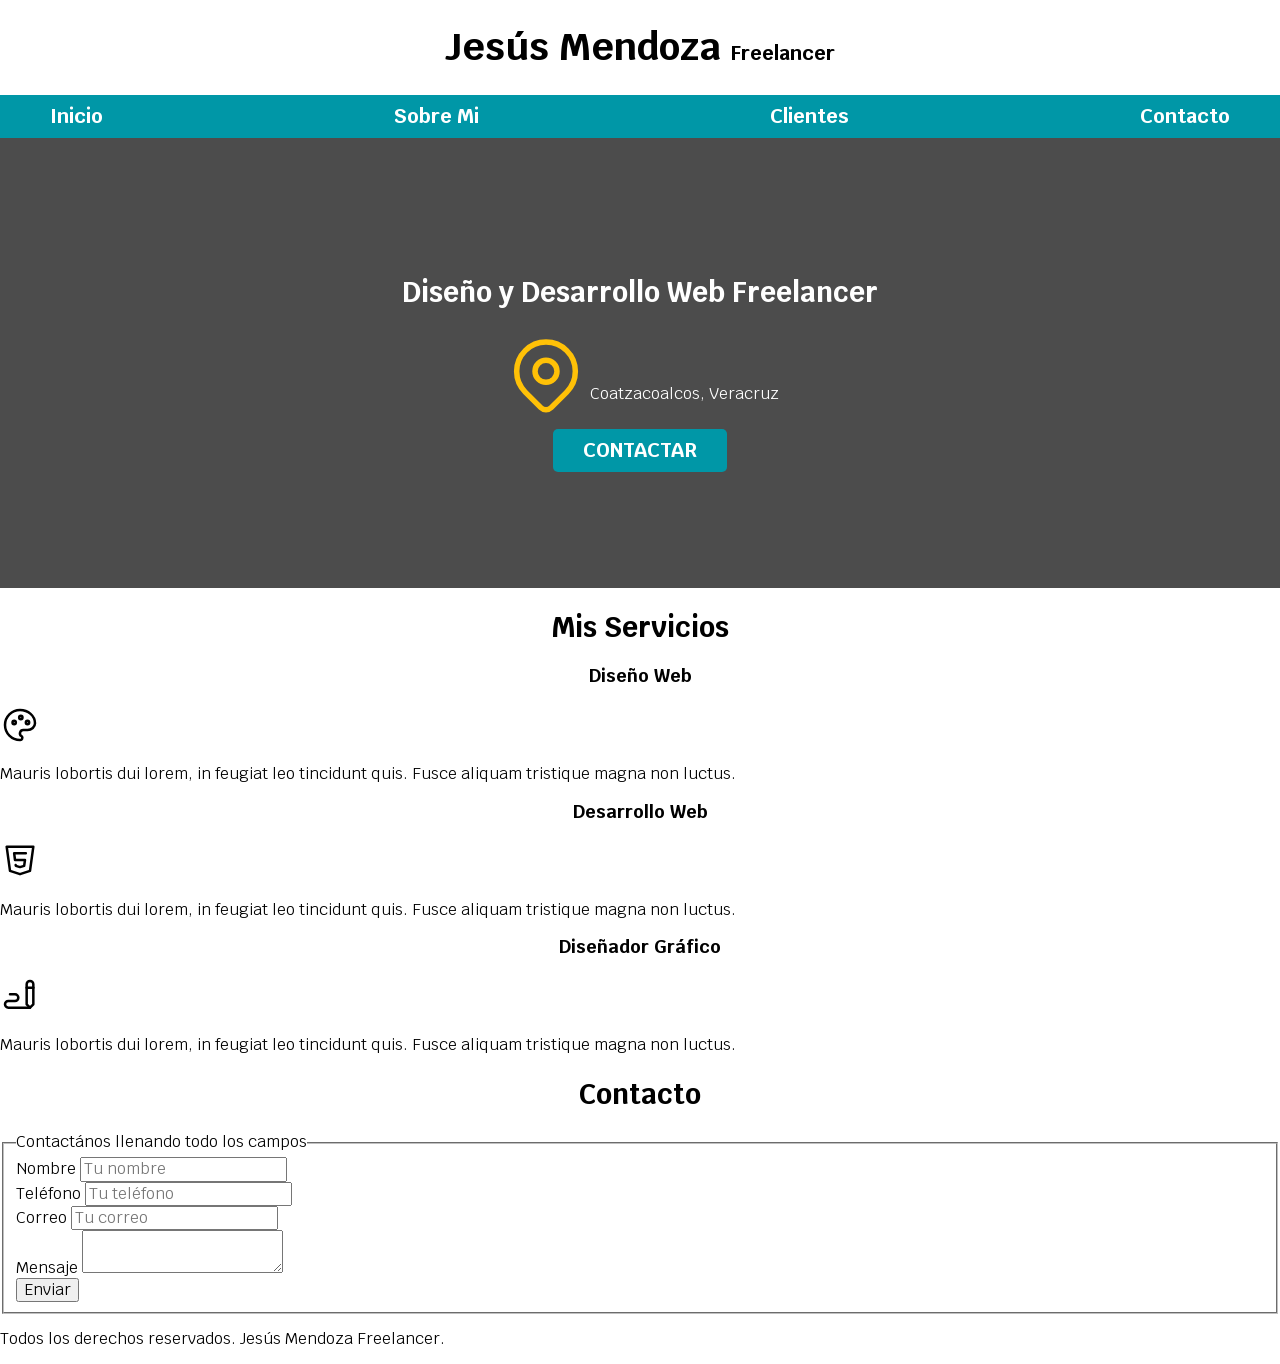
==== freelancer_inicio/index.html @ 0ce6c088 "Encabezado terminado junto con una mejor agrupación y comentarios en el css" ====
<!DOCTYPE html>
<html lang="en">
<head>
    <meta charset="UTF-8">
    <meta name="viewport" content="width=device-width, initial-scale=1.0">
    <title>Diseñador Freelancer</title> <!-- SEO: util para los usuarios cuando buscan informacion, páginas etc -->
    
    <link rel="preload" href="css/normalize.css" as="style"> <!-- as="style" le dice al navegador que es una hoja de estilos -->
    <link rel="stylesheet" href="css/normalize.css"> <!-- Normalize: normaliza los estilos de los navegadores -->
    <link rel="preconnect" href="https://fonts.googleapis.com">
    <link rel="preconnect" href="https://fonts.gstatic.com" crossorigin>
    <link href="https://fonts.googleapis.com/css2?family=Krub&display=swap" rel="stylesheet">
    <!-- precarga los archivos antes de que se cargue la página con preload -->
    <link rel="preload" href="css/style.css" as="style"> <!-- as="style" le dice al navegador que es una hoja de estilos -->
    <link rel="stylesheet" href="css/style.css"> <!-- Hoja de estilos -->
</head>
<body>
    <header>
        <h1 class="title">Jesús Mendoza 
        <span>Freelancer</span></h1>
    </header>

    <!-- Nav: Navegación - enlaces -->
    <div class="nav-bg">
        <nav class="navegacion-principal contenedor"> <!-- Las clases pueden tener varias de ellas en una misma siempre y cuando se le ponga espacio entre cada clase -->
            <a href="#">Inicio</a>
            <a href="#">Sobre Mi</a>
            <a href="#">Clientes</a>
            <a href="#">Contacto</a>
        </nav>
    </div>

    <!-- Si tenemos un heading tenemos que agruparlo en <section>
    debido a que los headings son contenidos importantes, usualmente
    sirven para introducir un nuevo contenido -->
    <section class="hero">
        <div class="contenido-hero">
            <!-- Primer contenido: Información del desarrollador -->
            <h2>Diseño y Desarrollo Web <span>Freelancer</span></h2>
            <div class="ubicacion">
                <!-- Icono en svg de la pág Tabler icons -->
                <svg xmlns="http://www.w3.org/2000/svg" class="icon icon-tabler icon-tabler-map-pin" width="88" height="88" viewBox="0 0 24 24" stroke-width="1.5" stroke="#FFC107" fill="none" stroke-linecap="round" stroke-linejoin="round">
                    <path stroke="none" d="M0 0h24v24H0z" fill="none"/>
                    <path d="M9 11a3 3 0 1 0 6 0a3 3 0 0 0 -6 0" />
                    <path d="M17.657 16.657l-4.243 4.243a2 2 0 0 1 -2.827 0l-4.244 -4.243a8 8 0 1 1 11.314 0z" />
                </svg>
                <p>Coatzacoalcos, Veracruz</p>
            </div>
            <a class="boton" href="#">Contactar</a>
        </div>
    </section>

    <!-- Contenido principal: Servicios -->
    <main>
        <h2>Mis Servicios</h2>

        <section>
            <h3>Diseño Web</h3>
            <svg xmlns="http://www.w3.org/2000/svg" class="icon icon-tabler icon-tabler-palette" width="40" height="40" viewBox="0 0 24 24" stroke-width="1.5" stroke="#000000" fill="none" stroke-linecap="round" stroke-linejoin="round">
                <path stroke="none" d="M0 0h24v24H0z" fill="none"/>
                <path d="M12 21a9 9 0 0 1 0 -18c4.97 0 9 3.582 9 8c0 1.06 -.474 2.078 -1.318 2.828c-.844 .75 -1.989 1.172 -3.182 1.172h-2.5a2 2 0 0 0 -1 3.75a1.3 1.3 0 0 1 -1 2.25" />
                <path d="M8.5 10.5m-1 0a1 1 0 1 0 2 0a1 1 0 1 0 -2 0" />
                <path d="M12.5 7.5m-1 0a1 1 0 1 0 2 0a1 1 0 1 0 -2 0" />
                <path d="M16.5 10.5m-1 0a1 1 0 1 0 2 0a1 1 0 1 0 -2 0" />
            </svg>
            <p>Mauris lobortis dui lorem, in feugiat leo tincidunt quis. Fusce aliquam 
            tristique magna non luctus.</p>
        </section>

        <section>
            <h3>Desarrollo Web</h3>
            <svg xmlns="http://www.w3.org/2000/svg" class="icon icon-tabler icon-tabler-brand-html5" width="40" height="40" viewBox="0 0 24 24" stroke-width="1.5" stroke="#000000" fill="none" stroke-linecap="round" stroke-linejoin="round">
                <path stroke="none" d="M0 0h24v24H0z" fill="none"/>
                <path d="M20 4l-2 14.5l-6 2l-6 -2l-2 -14.5z" />
                <path d="M15.5 8h-7l.5 4h6l-.5 3.5l-2.5 .75l-2.5 -.75l-.1 -.5" />
            </svg>
            <p>Mauris lobortis dui lorem, in feugiat leo tincidunt quis. Fusce aliquam 
            tristique magna non luctus.</p>
        </section>

        <section>
            <h3>Diseñador Gráfico</h3>
            <svg xmlns="http://www.w3.org/2000/svg" class="icon icon-tabler icon-tabler-writing" width="40" height="40" viewBox="0 0 24 24" stroke-width="1.5" stroke="#000000" fill="none" stroke-linecap="round" stroke-linejoin="round">
                <path stroke="none" d="M0 0h24v24H0z" fill="none"/>
                <path d="M20 17v-12c0 -1.121 -.879 -2 -2 -2s-2 .879 -2 2v12l2 2l2 -2z" />
                <path d="M16 7h4" />
                <path d="M18 19h-13a2 2 0 1 1 0 -4h4a2 2 0 1 0 0 -4h-3" />
            </svg>
            <p>Mauris lobortis dui lorem, in feugiat leo tincidunt quis. Fusce aliquam 
            tristique magna non luctus.</p>
        </section>
    </main>

    <section>
        <h2>Contacto</h2>

        <form action="#">
            <fieldset>
                <legend>Contactános llenando todo los campos</legend>

                <div>
                    <label for="">Nombre</label>
                    <input type="text" placeholder="Tu nombre">
                </div>

                <div>
                    <label for="">Teléfono</label>
                    <input type="tel" placeholder="Tu teléfono">
                </div>

                <div>
                    <label for="">Correo</label>
                    <input type="email" placeholder="Tu correo">
                </div>
                
                <div>
                    <label for="">Mensaje</label>
                    <textarea></textarea>
                </div>
                
                <div>
                    <input type="button" value="Enviar">
                </div>
            </fieldset>
        </form>
    </section>

    <footer>
        <p>Todos los derechos reservados. Jesús Mendoza Freelancer.</p>
    </footer>
</body>
</html>
---- freelancer_inicio/css/style.css ----
/* Custom properties - Definir una paleta de colores*/
:root { 
    --blanco: #ffffff;
    --oscuro: #212121;
    --primario: #FFC107;
    --secundario: #0097A7;
    --gris: #757575;

    --fuente-principal: 3.8rem;
}

html {
    font-size: 62.5%;
    box-sizing: border-box; /* Hack para Box Model */
}

*, *:before, *:after {
    box-sizing: inherit;
} /* El asterisco quiere decir que se van a seleccionar todos los elementos de html 
     y todo este bloque quiere decir que se coloca el box-sizing a todos los elementos
     lo requieran */

body {
    font-size: 16px;
    font-family: 'Krub', sans-serif;
}

/* Globales */
.contenedor {
    max-width: 120rem; /*toma estos pixeles como máximo y solamente si hay ese espacio disponible, si no toma el 100% que tiene por default cualquier div*/
    /* centrar el contenedor - En lugar de poner las cuatro propiedades, podemos poner margin: 0 auto; */
    margin-top: 0;
    margin-right: auto;
    margin-bottom: 0;
    margin-left: auto;
}

.boton {
    background-color: var(--secundario);
    color: var(--blanco);
    padding: 1rem 3rem;
    margin-top: 1rem;
    font-size: 2rem;
    text-decoration: none;
    text-transform: uppercase;
    font-weight: bold;
    border-radius: .5rem;
    width: 90%;
    text-align: center;
}

@media (min-width: 768px) {
    .boton {
        width: auto;
    }
}

/* Tipografía */
h1 {
    font-size: var(--fuente-principal); /* 1rem = 10px */
    font-weight: 700;
}

h2 {
    font-size: 2.8rem;
    font-weight: 700;
}

h3 {
    font-size: 1.8rem;
    font-weight: 700;
}

h1, h2, h3 {
    text-align: center; 
}

/* Titulos */
.title span {
    font-size: 2rem;
}

/* Navegación Principal */
.nav-bg {
    background-color: var(--secundario);
}

.navegacion-principal {
    display: flex;
    flex-direction: column;
}

@media (min-width: 480px) { /* teléfono */
    .navegacion-principal {
        flex-direction: row;
        justify-content: space-between; /* trabaja horizontalmente */
    }
}

.navegacion-principal a {
    display: block;
    text-align: center;
    color: var(--blanco);
    text-decoration: none;
    font-size: 2rem;
    font-weight: 700;
    padding: 1rem;
}

.navegacion-principal a:hover {
    background-color: var(--primario);
    color: var(--oscuro);
    font-weight: 700;
}

/* Hero */
.hero {
    background-image: url(../img/hero.jpg); /* para imagenes de fondo */
    background-repeat: no-repeat; /* para que la imagen no se repita */
    background-size: cover; /* para tomar todo el ancho disponible */
    height: 450px;
    position: relative; /* el padre siempre debe tener posición relativa para que el hijo se pueda posicionar de forma absoluta */
}

.contenido-hero {
    position: absolute;
    background-color: rgba(0, 0, 0, .7); /* para hacer un color con transparencia */
    background-color: rgb(0 0 0 / 70%); /* o de igual manera esta nueva sintaxis para añadir transparencia */
    bottom: 0;
    /* esto es para poder seleccionar todo el tamaño de hero */
    width: 100%; 
    height: 100%;
    display: flex;
    flex-direction: column;
    align-items: center;
    justify-content: center;
}

.contenido-hero h2,
.contenido-hero p {
    color: var(--blanco);
}

.contenido-hero .ubicacion {
    display: flex;
    align-items: flex-end;
}
---- freelancer_inicio/css/style.css ----
/* Custom properties - Definir una paleta de colores*/
:root { 
    --blanco: #ffffff;
    --oscuro: #212121;
    --primario: #FFC107;
    --secundario: #0097A7;
    --gris: #757575;

    --fuente-principal: 3.8rem;
}

html {
    font-size: 62.5%;
    box-sizing: border-box; /* Hack para Box Model */
}

*, *:before, *:after {
    box-sizing: inherit;
} /* El asterisco quiere decir que se van a seleccionar todos los elementos de html 
     y todo este bloque quiere decir que se coloca el box-sizing a todos los elementos
     lo requieran */

body {
    font-size: 16px;
    font-family: 'Krub', sans-serif;
}

/* Globales */
.contenedor {
    max-width: 120rem; /*toma estos pixeles como máximo y solamente si hay ese espacio disponible, si no toma el 100% que tiene por default cualquier div*/
    /* centrar el contenedor - En lugar de poner las cuatro propiedades, podemos poner margin: 0 auto; */
    margin-top: 0;
    margin-right: auto;
    margin-bottom: 0;
    margin-left: auto;
}

.boton {
    background-color: var(--secundario);
    color: var(--blanco);
    padding: 1rem 3rem;
    margin-top: 1rem;
    font-size: 2rem;
    text-decoration: none;
    text-transform: uppercase;
    font-weight: bold;
    border-radius: .5rem;
    width: 90%;
    text-align: center;
}

@media (min-width: 768px) {
    .boton {
        width: auto;
    }
}

/* Tipografía */
h1 {
    font-size: var(--fuente-principal); /* 1rem = 10px */
    font-weight: 700;
}

h2 {
    font-size: 2.8rem;
    font-weight: 700;
}

h3 {
    font-size: 1.8rem;
    font-weight: 700;
}

h1, h2, h3 {
    text-align: center; 
}

/* Titulos */
.title span {
    font-size: 2rem;
}

/* Navegación Principal */
.nav-bg {
    background-color: var(--secundario);
}

.navegacion-principal {
    display: flex;
    flex-direction: column;
}

@media (min-width: 480px) { /* teléfono */
    .navegacion-principal {
        flex-direction: row;
        justify-content: space-between; /* trabaja horizontalmente */
    }
}

.navegacion-principal a {
    display: block;
    text-align: center;
    color: var(--blanco);
    text-decoration: none;
    font-size: 2rem;
    font-weight: 700;
    padding: 1rem;
}

.navegacion-principal a:hover {
    background-color: var(--primario);
    color: var(--oscuro);
    font-weight: 700;
}

/* Hero */
.hero {
    background-image: url(../img/hero.jpg); /* para imagenes de fondo */
    background-repeat: no-repeat; /* para que la imagen no se repita */
    background-size: cover; /* para tomar todo el ancho disponible */
    height: 450px;
    position: relative; /* el padre siempre debe tener posición relativa para que el hijo se pueda posicionar de forma absoluta */
}

.contenido-hero {
    position: absolute;
    background-color: rgba(0, 0, 0, .7); /* para hacer un color con transparencia */
    background-color: rgb(0 0 0 / 70%); /* o de igual manera esta nueva sintaxis para añadir transparencia */
    bottom: 0;
    /* esto es para poder seleccionar todo el tamaño de hero */
    width: 100%; 
    height: 100%;
    display: flex;
    flex-direction: column;
    align-items: center;
    justify-content: center;
}

.contenido-hero h2,
.contenido-hero p {
    color: var(--blanco);
}

.contenido-hero .ubicacion {
    display: flex;
    align-items: flex-end;
}
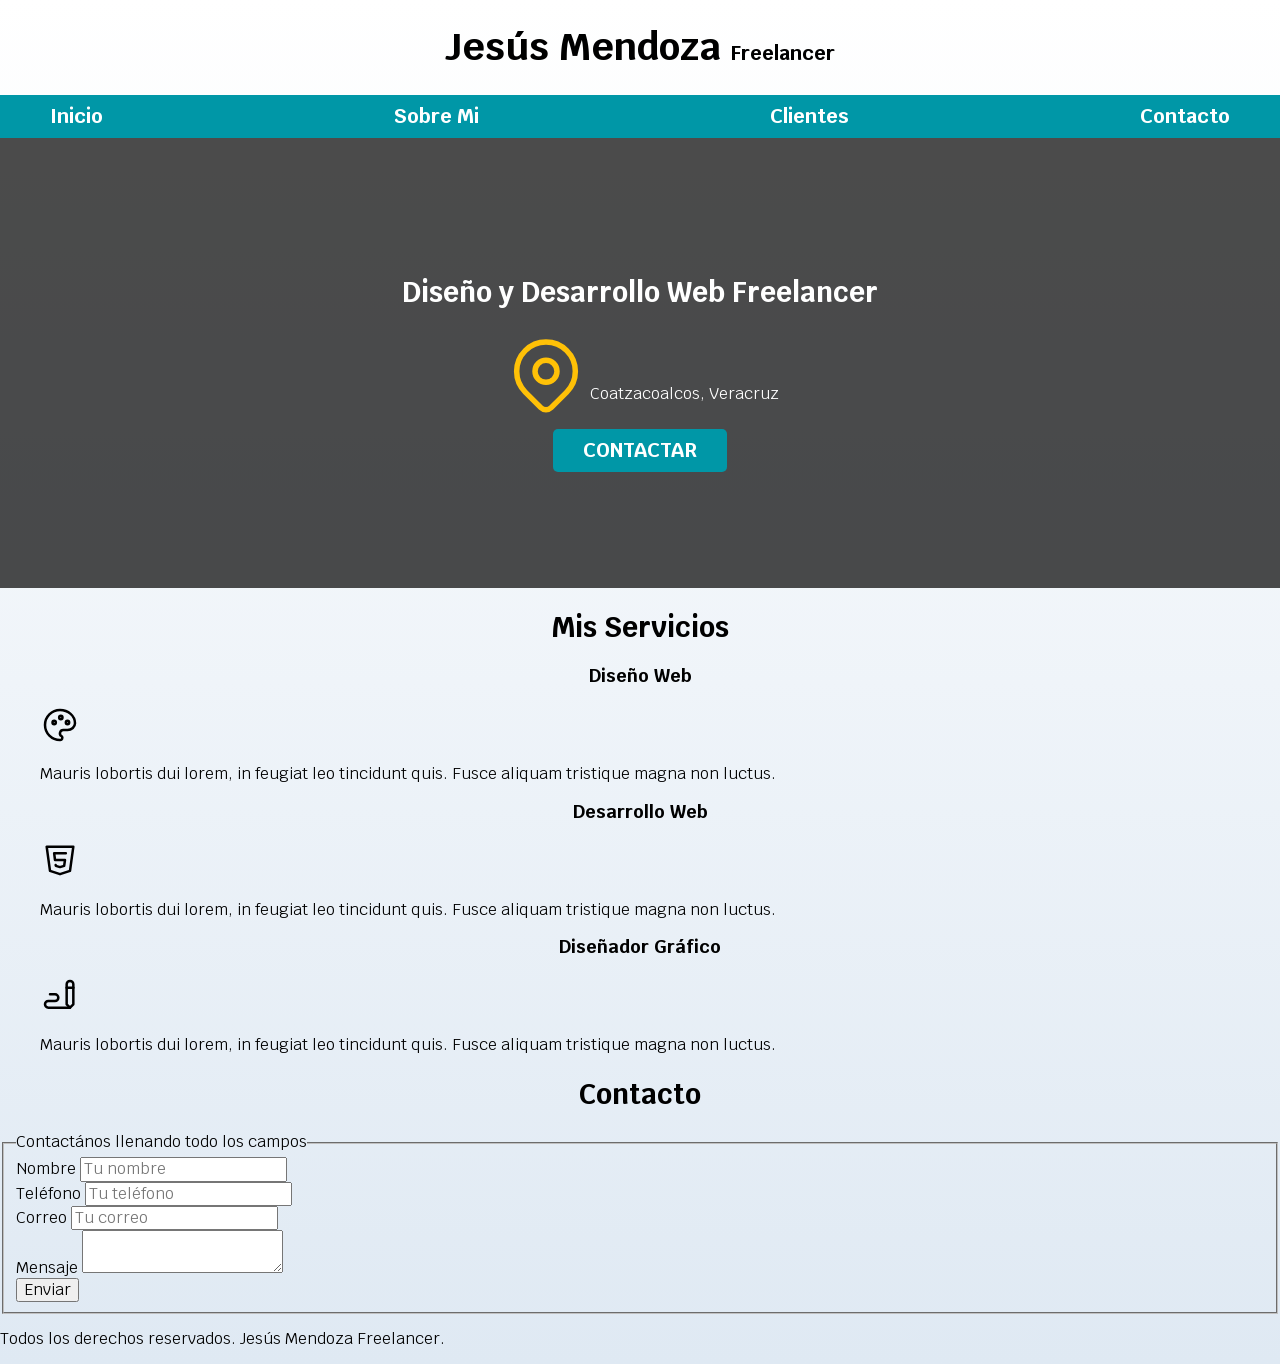
==== commit 5c7fa258: "degradado en el color del fondo y main centrado" ====
--- a/freelancer_inicio/index.html
+++ b/freelancer_inicio/index.html
@@ -51,7 +51,7 @@
     </section>
 
     <!-- Contenido principal: Servicios -->
-    <main>
+    <main class="contenedor">
         <h2>Mis Servicios</h2>
 
         <section>
--- a/freelancer_inicio/css/style.css
+++ b/freelancer_inicio/css/style.css
@@ -5,6 +5,7 @@
     --primario: #FFC107;
     --secundario: #0097A7;
     --gris: #757575;
+    --grisClaro: #DFE9F3;
 
     --fuente-principal: 3.8rem;
 }
@@ -21,8 +22,9 @@
      lo requieran */
 
 body {
-    font-size: 16px;
+    font-size: 16px; /* 1 rem = 10px */
     font-family: 'Krub', sans-serif;
+    background-image: linear-gradient(to top, var(--grisClaro) 0%, var(--blanco) 100%); /* colores gradiantes/con degradado */
 }
 
 /* Globales */
--- a/freelancer_inicio/css/style.css
+++ b/freelancer_inicio/css/style.css
@@ -5,6 +5,7 @@
     --primario: #FFC107;
     --secundario: #0097A7;
     --gris: #757575;
+    --grisClaro: #DFE9F3;
 
     --fuente-principal: 3.8rem;
 }
@@ -21,8 +22,9 @@
      lo requieran */
 
 body {
-    font-size: 16px;
+    font-size: 16px; /* 1 rem = 10px */
     font-family: 'Krub', sans-serif;
+    background-image: linear-gradient(to top, var(--grisClaro) 0%, var(--blanco) 100%); /* colores gradiantes/con degradado */
 }
 
 /* Globales */
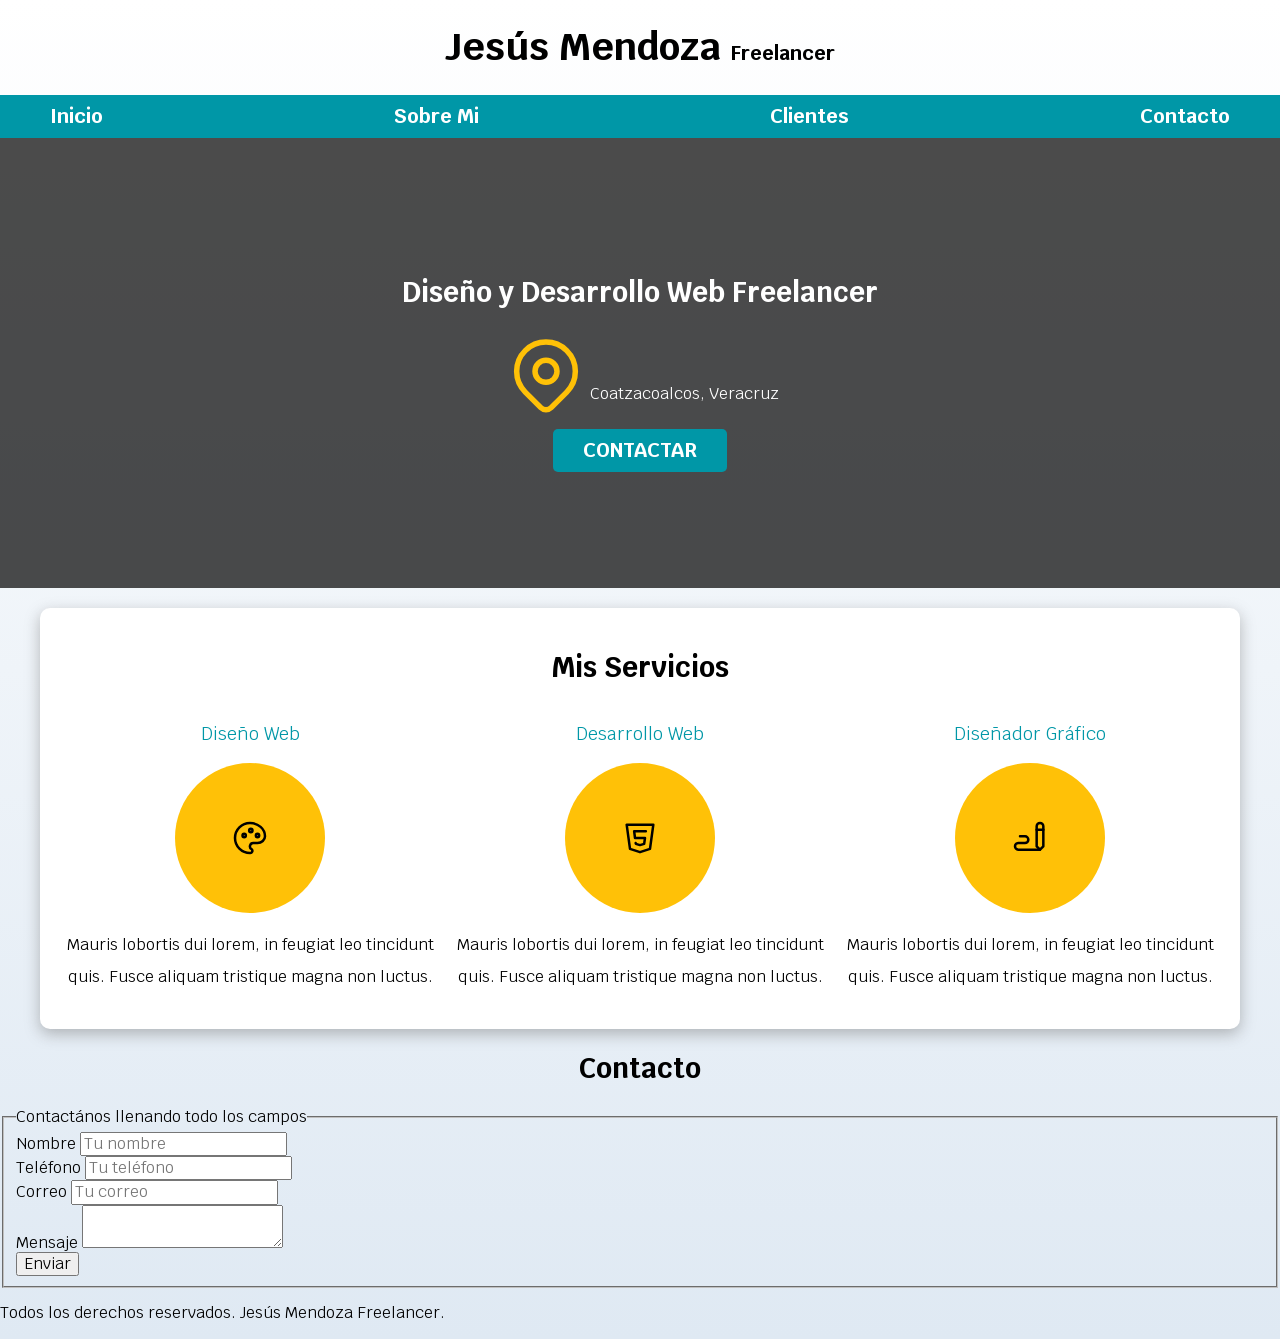
==== commit 163bd194: "sección de servicios terminado" ====
--- a/freelancer_inicio/index.html
+++ b/freelancer_inicio/index.html
@@ -51,46 +51,54 @@
     </section>
 
     <!-- Contenido principal: Servicios -->
-    <main class="contenedor">
+    <main class="contenedor sombra">
         <h2>Mis Servicios</h2>
 
-        <section>
-            <h3>Diseño Web</h3>
-            <svg xmlns="http://www.w3.org/2000/svg" class="icon icon-tabler icon-tabler-palette" width="40" height="40" viewBox="0 0 24 24" stroke-width="1.5" stroke="#000000" fill="none" stroke-linecap="round" stroke-linejoin="round">
-                <path stroke="none" d="M0 0h24v24H0z" fill="none"/>
-                <path d="M12 21a9 9 0 0 1 0 -18c4.97 0 9 3.582 9 8c0 1.06 -.474 2.078 -1.318 2.828c-.844 .75 -1.989 1.172 -3.182 1.172h-2.5a2 2 0 0 0 -1 3.75a1.3 1.3 0 0 1 -1 2.25" />
-                <path d="M8.5 10.5m-1 0a1 1 0 1 0 2 0a1 1 0 1 0 -2 0" />
-                <path d="M12.5 7.5m-1 0a1 1 0 1 0 2 0a1 1 0 1 0 -2 0" />
-                <path d="M16.5 10.5m-1 0a1 1 0 1 0 2 0a1 1 0 1 0 -2 0" />
-            </svg>
-            <p>Mauris lobortis dui lorem, in feugiat leo tincidunt quis. Fusce aliquam 
-            tristique magna non luctus.</p>
-        </section>
+        <div class="servicios">
+            <section class="servicio">
+                <h3>Diseño Web</h3>
+                <div class="iconos">
+                    <svg xmlns="http://www.w3.org/2000/svg" class="icon icon-tabler icon-tabler-palette" width="40" height="40" viewBox="0 0 24 24" stroke-width="1.5" stroke="#000000" fill="none" stroke-linecap="round" stroke-linejoin="round">
+                        <path stroke="none" d="M0 0h24v24H0z" fill="none"/>
+                        <path d="M12 21a9 9 0 0 1 0 -18c4.97 0 9 3.582 9 8c0 1.06 -.474 2.078 -1.318 2.828c-.844 .75 -1.989 1.172 -3.182 1.172h-2.5a2 2 0 0 0 -1 3.75a1.3 1.3 0 0 1 -1 2.25" />
+                        <path d="M8.5 10.5m-1 0a1 1 0 1 0 2 0a1 1 0 1 0 -2 0" />
+                        <path d="M12.5 7.5m-1 0a1 1 0 1 0 2 0a1 1 0 1 0 -2 0" />
+                        <path d="M16.5 10.5m-1 0a1 1 0 1 0 2 0a1 1 0 1 0 -2 0" />
+                    </svg>
+                </div>
+                <p>Mauris lobortis dui lorem, in feugiat leo tincidunt quis. Fusce aliquam 
+                tristique magna non luctus.</p>
+            </section>
 
-        <section>
-            <h3>Desarrollo Web</h3>
-            <svg xmlns="http://www.w3.org/2000/svg" class="icon icon-tabler icon-tabler-brand-html5" width="40" height="40" viewBox="0 0 24 24" stroke-width="1.5" stroke="#000000" fill="none" stroke-linecap="round" stroke-linejoin="round">
-                <path stroke="none" d="M0 0h24v24H0z" fill="none"/>
-                <path d="M20 4l-2 14.5l-6 2l-6 -2l-2 -14.5z" />
-                <path d="M15.5 8h-7l.5 4h6l-.5 3.5l-2.5 .75l-2.5 -.75l-.1 -.5" />
-            </svg>
-            <p>Mauris lobortis dui lorem, in feugiat leo tincidunt quis. Fusce aliquam 
-            tristique magna non luctus.</p>
-        </section>
+            <section class="servicio">
+                <h3>Desarrollo Web</h3>
+                <div class="iconos">
+                    <svg xmlns="http://www.w3.org/2000/svg" class="icon icon-tabler icon-tabler-brand-html5" width="40" height="40" viewBox="0 0 24 24" stroke-width="1.5" stroke="#000000" fill="none" stroke-linecap="round" stroke-linejoin="round">
+                        <path stroke="none" d="M0 0h24v24H0z" fill="none"/>
+                        <path d="M20 4l-2 14.5l-6 2l-6 -2l-2 -14.5z" />
+                        <path d="M15.5 8h-7l.5 4h6l-.5 3.5l-2.5 .75l-2.5 -.75l-.1 -.5" />
+                    </svg>
+                </div>
+                <p>Mauris lobortis dui lorem, in feugiat leo tincidunt quis. Fusce aliquam 
+                tristique magna non luctus.</p>
+            </section>
 
-        <section>
-            <h3>Diseñador Gráfico</h3>
-            <svg xmlns="http://www.w3.org/2000/svg" class="icon icon-tabler icon-tabler-writing" width="40" height="40" viewBox="0 0 24 24" stroke-width="1.5" stroke="#000000" fill="none" stroke-linecap="round" stroke-linejoin="round">
-                <path stroke="none" d="M0 0h24v24H0z" fill="none"/>
-                <path d="M20 17v-12c0 -1.121 -.879 -2 -2 -2s-2 .879 -2 2v12l2 2l2 -2z" />
-                <path d="M16 7h4" />
-                <path d="M18 19h-13a2 2 0 1 1 0 -4h4a2 2 0 1 0 0 -4h-3" />
-            </svg>
-            <p>Mauris lobortis dui lorem, in feugiat leo tincidunt quis. Fusce aliquam 
-            tristique magna non luctus.</p>
-        </section>
+            <section class="servicio">
+                <h3>Diseñador Gráfico</h3>
+                <div class="iconos">
+                    <svg xmlns="http://www.w3.org/2000/svg" class="icon icon-tabler icon-tabler-writing" width="40" height="40" viewBox="0 0 24 24" stroke-width="1.5" stroke="#000000" fill="none" stroke-linecap="round" stroke-linejoin="round">
+                        <path stroke="none" d="M0 0h24v24H0z" fill="none"/>
+                        <path d="M20 17v-12c0 -1.121 -.879 -2 -2 -2s-2 .879 -2 2v12l2 2l2 -2z" />
+                        <path d="M16 7h4" />
+                        <path d="M18 19h-13a2 2 0 1 1 0 -4h4a2 2 0 1 0 0 -4h-3" />
+                    </svg>
+                </div>
+                <p>Mauris lobortis dui lorem, in feugiat leo tincidunt quis. Fusce aliquam 
+                tristique magna non luctus.</p>
+            </section>
+        </div>
     </main>
-
+    
     <section>
         <h2>Contacto</h2>
 
--- a/freelancer_inicio/css/style.css
+++ b/freelancer_inicio/css/style.css
@@ -55,6 +55,15 @@
     .boton {
         width: auto;
     }
+}
+
+.sombra {
+    -webkit-box-shadow: 0px 5px 15px 0px rgba(112,112,112,0.48);
+    -moz-box-shadow: 0px 5px 15px 0px rgba(112,112,112,0.48);
+    box-shadow: 0px 5px 15px 0px rgba(112,112,112,0.48);
+    background-color: var(--blanco);
+    padding: 2rem;
+    border-radius: 1rem;
 }
 
 /* Tipografía */
@@ -122,6 +131,7 @@
     background-size: cover; /* para tomar todo el ancho disponible */
     height: 450px;
     position: relative; /* el padre siempre debe tener posición relativa para que el hijo se pueda posicionar de forma absoluta */
+    margin-bottom: 2rem;
 }
 
 .contenido-hero {
@@ -146,4 +156,39 @@
 .contenido-hero .ubicacion {
     display: flex;
     align-items: flex-end;
+}
+
+/* Servicios */
+@media (min-width: 768px) {
+    .servicios {
+        display: grid;
+        grid-template-columns: repeat(3, 1fr);
+        column-gap: 1rem;
+    }
+}
+
+.servicio {
+    display: flex;
+    flex-direction: column;
+    align-items: center;
+}
+
+.servicio p {
+   line-height: 2;
+   text-align: center;
+}
+
+.servicio h3 {
+    color: var(--secundario);
+    font-weight: normal;
+}
+
+.servicio .iconos {
+    height: 15rem;
+    width: 15rem;
+    background-color: var(--primario);
+    border-radius: 50%;
+    display: flex;
+    justify-content: center;
+    align-items: center;
 }
--- a/freelancer_inicio/css/style.css
+++ b/freelancer_inicio/css/style.css
@@ -55,6 +55,15 @@
     .boton {
         width: auto;
     }
+}
+
+.sombra {
+    -webkit-box-shadow: 0px 5px 15px 0px rgba(112,112,112,0.48);
+    -moz-box-shadow: 0px 5px 15px 0px rgba(112,112,112,0.48);
+    box-shadow: 0px 5px 15px 0px rgba(112,112,112,0.48);
+    background-color: var(--blanco);
+    padding: 2rem;
+    border-radius: 1rem;
 }
 
 /* Tipografía */
@@ -122,6 +131,7 @@
     background-size: cover; /* para tomar todo el ancho disponible */
     height: 450px;
     position: relative; /* el padre siempre debe tener posición relativa para que el hijo se pueda posicionar de forma absoluta */
+    margin-bottom: 2rem;
 }
 
 .contenido-hero {
@@ -146,4 +156,39 @@
 .contenido-hero .ubicacion {
     display: flex;
     align-items: flex-end;
+}
+
+/* Servicios */
+@media (min-width: 768px) {
+    .servicios {
+        display: grid;
+        grid-template-columns: repeat(3, 1fr);
+        column-gap: 1rem;
+    }
+}
+
+.servicio {
+    display: flex;
+    flex-direction: column;
+    align-items: center;
+}
+
+.servicio p {
+   line-height: 2;
+   text-align: center;
+}
+
+.servicio h3 {
+    color: var(--secundario);
+    font-weight: normal;
+}
+
+.servicio .iconos {
+    height: 15rem;
+    width: 15rem;
+    background-color: var(--primario);
+    border-radius: 50%;
+    display: flex;
+    justify-content: center;
+    align-items: center;
 }
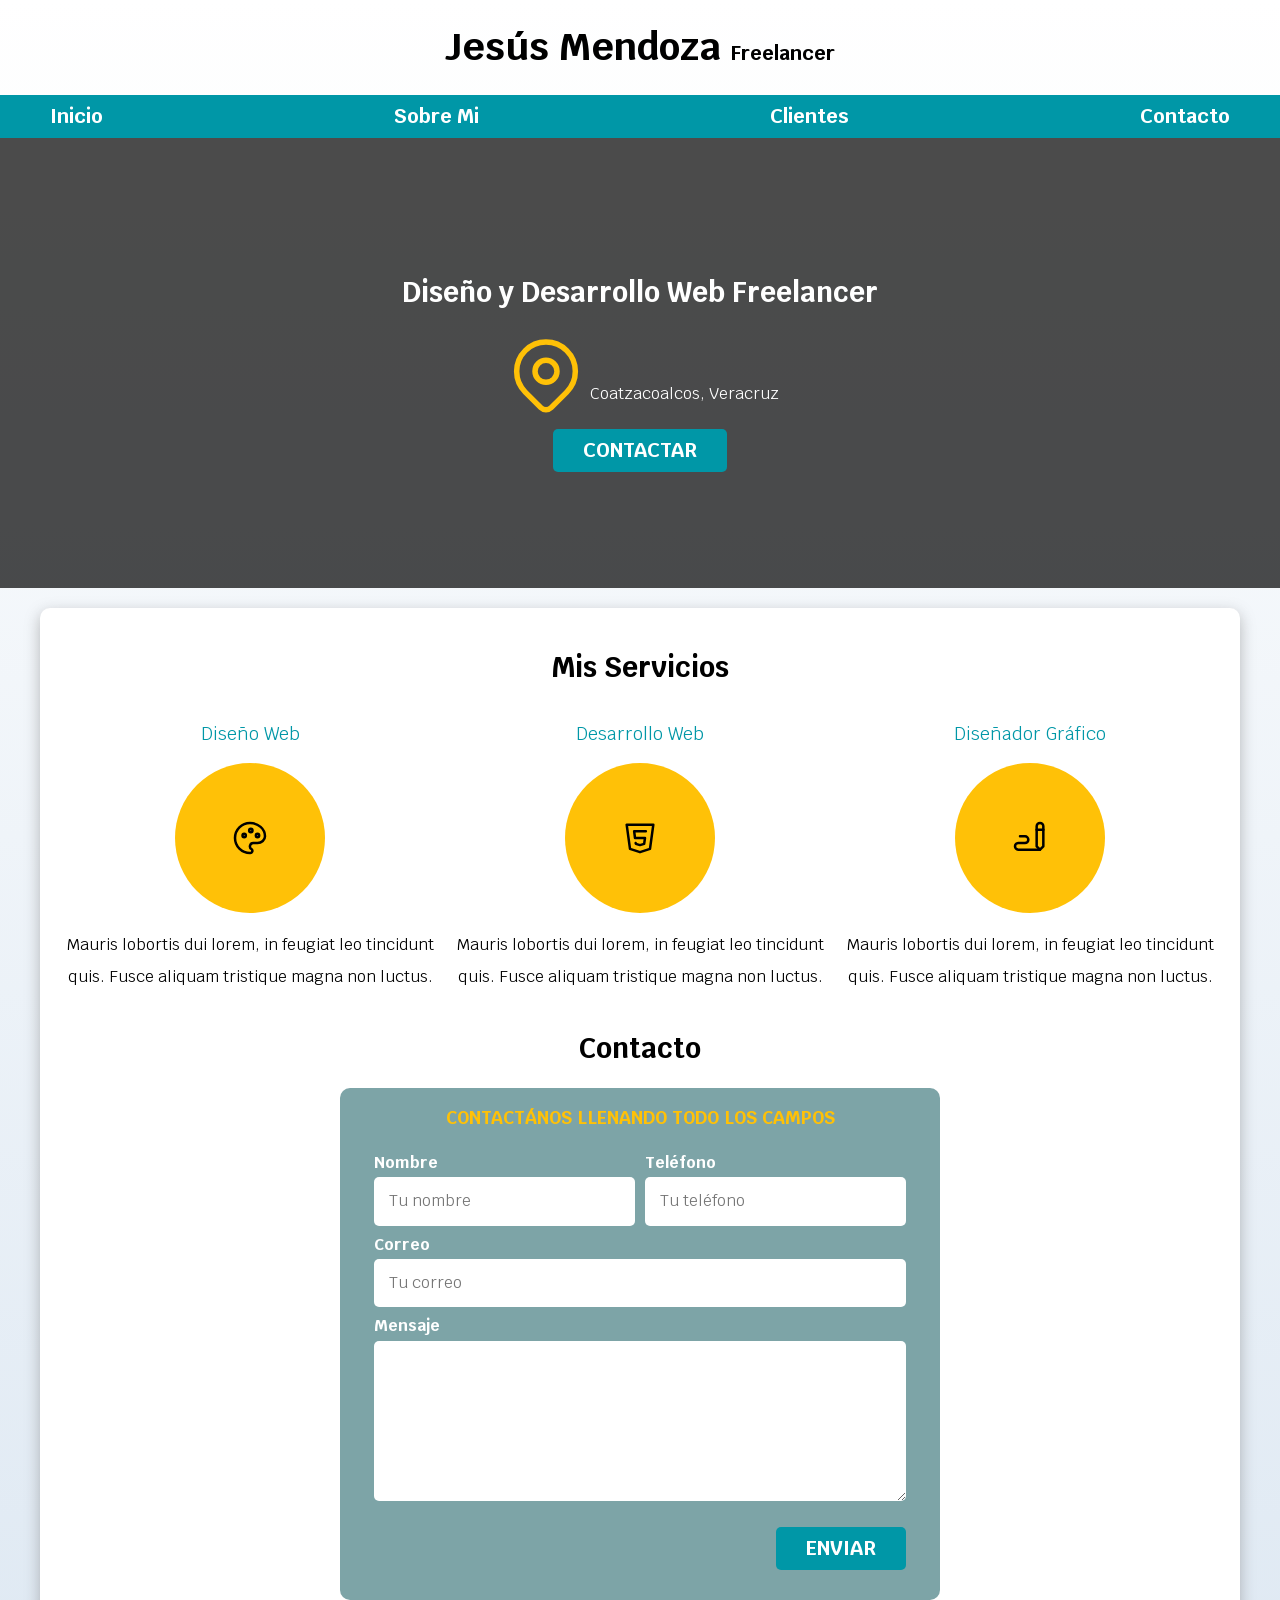
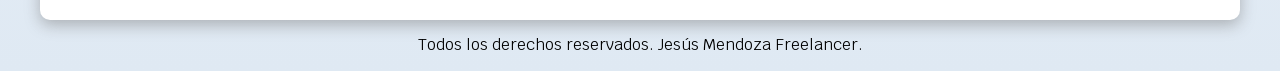
==== commit 6b7cfa39: "contacto y footer terminado" ====
--- a/freelancer_inicio/index.html
+++ b/freelancer_inicio/index.html
@@ -1,28 +1,35 @@
 <!DOCTYPE html>
 <html lang="en">
+
 <head>
     <meta charset="UTF-8">
     <meta name="viewport" content="width=device-width, initial-scale=1.0">
-    <title>Diseñador Freelancer</title> <!-- SEO: util para los usuarios cuando buscan informacion, páginas etc -->
-    
-    <link rel="preload" href="css/normalize.css" as="style"> <!-- as="style" le dice al navegador que es una hoja de estilos -->
-    <link rel="stylesheet" href="css/normalize.css"> <!-- Normalize: normaliza los estilos de los navegadores -->
+    <!-- SEO: util para los usuarios cuando buscan informacion, páginas etc -->
+    <title>Diseñador Freelancer</title>
+    <!-- as="style" le dice al navegador que es una hoja de estilos -->
+    <link rel="preload" href="css/normalize.css" as="style">
+    <!-- Normalize: normaliza los estilos de los navegadores -->
+    <link rel="stylesheet" href="css/normalize.css">
     <link rel="preconnect" href="https://fonts.googleapis.com">
     <link rel="preconnect" href="https://fonts.gstatic.com" crossorigin>
     <link href="https://fonts.googleapis.com/css2?family=Krub&display=swap" rel="stylesheet">
     <!-- precarga los archivos antes de que se cargue la página con preload -->
-    <link rel="preload" href="css/style.css" as="style"> <!-- as="style" le dice al navegador que es una hoja de estilos -->
-    <link rel="stylesheet" href="css/style.css"> <!-- Hoja de estilos -->
+    <link rel="preload" href="css/style.css" as="style">
+    <!-- Hoja de estilos -->
+    <link rel="stylesheet" href="css/style.css">
 </head>
+
 <body>
     <header>
-        <h1 class="title">Jesús Mendoza 
-        <span>Freelancer</span></h1>
+        <h1 class="titulo">Jesús Mendoza
+            <span>Freelancer</span>
+        </h1>
     </header>
 
     <!-- Nav: Navegación - enlaces -->
     <div class="nav-bg">
-        <nav class="navegacion-principal contenedor"> <!-- Las clases pueden tener varias de ellas en una misma siempre y cuando se le ponga espacio entre cada clase -->
+        <!-- Las clases pueden tener varias de ellas en una misma siempre y cuando se le ponga espacio entre cada clase -->
+        <nav class="navegacion-principal contenedor">
             <a href="#">Inicio</a>
             <a href="#">Sobre Mi</a>
             <a href="#">Clientes</a>
@@ -34,13 +41,16 @@
     debido a que los headings son contenidos importantes, usualmente
     sirven para introducir un nuevo contenido -->
     <section class="hero">
+        <!-- Hero: término utilizado en el diseño web para nombrar el banner inicial de nuestro sitio web -->
         <div class="contenido-hero">
             <!-- Primer contenido: Información del desarrollador -->
             <h2>Diseño y Desarrollo Web <span>Freelancer</span></h2>
             <div class="ubicacion">
                 <!-- Icono en svg de la pág Tabler icons -->
-                <svg xmlns="http://www.w3.org/2000/svg" class="icon icon-tabler icon-tabler-map-pin" width="88" height="88" viewBox="0 0 24 24" stroke-width="1.5" stroke="#FFC107" fill="none" stroke-linecap="round" stroke-linejoin="round">
-                    <path stroke="none" d="M0 0h24v24H0z" fill="none"/>
+                <svg xmlns="http://www.w3.org/2000/svg" class="icon icon-tabler icon-tabler-map-pin" width="88"
+                    height="88" viewBox="0 0 24 24" stroke-width="1.5" stroke="#FFC107" fill="none"
+                    stroke-linecap="round" stroke-linejoin="round">
+                    <path stroke="none" d="M0 0h24v24H0z" fill="none" />
                     <path d="M9 11a3 3 0 1 0 6 0a3 3 0 0 0 -6 0" />
                     <path d="M17.657 16.657l-4.243 4.243a2 2 0 0 1 -2.827 0l-4.244 -4.243a8 8 0 1 1 11.314 0z" />
                 </svg>
@@ -58,83 +68,94 @@
             <section class="servicio">
                 <h3>Diseño Web</h3>
                 <div class="iconos">
-                    <svg xmlns="http://www.w3.org/2000/svg" class="icon icon-tabler icon-tabler-palette" width="40" height="40" viewBox="0 0 24 24" stroke-width="1.5" stroke="#000000" fill="none" stroke-linecap="round" stroke-linejoin="round">
-                        <path stroke="none" d="M0 0h24v24H0z" fill="none"/>
-                        <path d="M12 21a9 9 0 0 1 0 -18c4.97 0 9 3.582 9 8c0 1.06 -.474 2.078 -1.318 2.828c-.844 .75 -1.989 1.172 -3.182 1.172h-2.5a2 2 0 0 0 -1 3.75a1.3 1.3 0 0 1 -1 2.25" />
+                    <svg xmlns="http://www.w3.org/2000/svg" class="icon icon-tabler icon-tabler-palette" width="40"
+                        height="40" viewBox="0 0 24 24" stroke-width="1.5" stroke="#000000" fill="none"
+                        stroke-linecap="round" stroke-linejoin="round">
+                        <path stroke="none" d="M0 0h24v24H0z" fill="none" />
+                        <path
+                            d="M12 21a9 9 0 0 1 0 -18c4.97 0 9 3.582 9 8c0 1.06 -.474 2.078 -1.318 2.828c-.844 .75 -1.989 1.172 -3.182 1.172h-2.5a2 2 0 0 0 -1 3.75a1.3 1.3 0 0 1 -1 2.25" />
                         <path d="M8.5 10.5m-1 0a1 1 0 1 0 2 0a1 1 0 1 0 -2 0" />
                         <path d="M12.5 7.5m-1 0a1 1 0 1 0 2 0a1 1 0 1 0 -2 0" />
                         <path d="M16.5 10.5m-1 0a1 1 0 1 0 2 0a1 1 0 1 0 -2 0" />
                     </svg>
                 </div>
-                <p>Mauris lobortis dui lorem, in feugiat leo tincidunt quis. Fusce aliquam 
-                tristique magna non luctus.</p>
+                <p>Mauris lobortis dui lorem, in feugiat leo tincidunt quis. Fusce aliquam
+                    tristique magna non luctus.</p>
             </section>
 
             <section class="servicio">
                 <h3>Desarrollo Web</h3>
                 <div class="iconos">
-                    <svg xmlns="http://www.w3.org/2000/svg" class="icon icon-tabler icon-tabler-brand-html5" width="40" height="40" viewBox="0 0 24 24" stroke-width="1.5" stroke="#000000" fill="none" stroke-linecap="round" stroke-linejoin="round">
-                        <path stroke="none" d="M0 0h24v24H0z" fill="none"/>
+                    <svg xmlns="http://www.w3.org/2000/svg" class="icon icon-tabler icon-tabler-brand-html5" width="40"
+                        height="40" viewBox="0 0 24 24" stroke-width="1.5" stroke="#000000" fill="none"
+                        stroke-linecap="round" stroke-linejoin="round">
+                        <path stroke="none" d="M0 0h24v24H0z" fill="none" />
                         <path d="M20 4l-2 14.5l-6 2l-6 -2l-2 -14.5z" />
                         <path d="M15.5 8h-7l.5 4h6l-.5 3.5l-2.5 .75l-2.5 -.75l-.1 -.5" />
                     </svg>
                 </div>
-                <p>Mauris lobortis dui lorem, in feugiat leo tincidunt quis. Fusce aliquam 
-                tristique magna non luctus.</p>
+                <p>Mauris lobortis dui lorem, in feugiat leo tincidunt quis. Fusce aliquam
+                    tristique magna non luctus.</p>
             </section>
 
             <section class="servicio">
                 <h3>Diseñador Gráfico</h3>
                 <div class="iconos">
-                    <svg xmlns="http://www.w3.org/2000/svg" class="icon icon-tabler icon-tabler-writing" width="40" height="40" viewBox="0 0 24 24" stroke-width="1.5" stroke="#000000" fill="none" stroke-linecap="round" stroke-linejoin="round">
-                        <path stroke="none" d="M0 0h24v24H0z" fill="none"/>
+                    <svg xmlns="http://www.w3.org/2000/svg" class="icon icon-tabler icon-tabler-writing" width="40"
+                        height="40" viewBox="0 0 24 24" stroke-width="1.5" stroke="#000000" fill="none"
+                        stroke-linecap="round" stroke-linejoin="round">
+                        <path stroke="none" d="M0 0h24v24H0z" fill="none" />
                         <path d="M20 17v-12c0 -1.121 -.879 -2 -2 -2s-2 .879 -2 2v12l2 2l2 -2z" />
                         <path d="M16 7h4" />
                         <path d="M18 19h-13a2 2 0 1 1 0 -4h4a2 2 0 1 0 0 -4h-3" />
                     </svg>
                 </div>
-                <p>Mauris lobortis dui lorem, in feugiat leo tincidunt quis. Fusce aliquam 
-                tristique magna non luctus.</p>
+                <p>Mauris lobortis dui lorem, in feugiat leo tincidunt quis. Fusce aliquam
+                    tristique magna non luctus.</p>
             </section>
         </div>
+
+        <!-- Formulario: contacto -->
+        <section>
+            <h2>Contacto</h2>
+
+            <form class="formulario" action="#">
+                <fieldset>
+                    <legend>Contactános llenando todo los campos</legend>
+
+                    <div class="contenedor-campos">
+                        <div class="campo">
+                            <label for="">Nombre</label>
+                            <input type="text" placeholder="Tu nombre">
+                        </div>
+
+                        <div class="campo">
+                            <label for="">Teléfono</label>
+                            <input type="tel" placeholder="Tu teléfono">
+                        </div>
+
+                        <div class="campo">
+                            <label for="">Correo</label>
+                            <input type="email" placeholder="Tu correo">
+                        </div>
+
+                        <div class="campo">
+                            <label for="">Mensaje</label>
+                            <textarea></textarea>
+                        </div>
+                    </div> <!-- .contenedor-campos -->
+
+                    <div class="alinear-derecha flex">
+                        <input class="boton w-sm-100" type="button" value="Enviar">
+                    </div>
+                </fieldset>
+            </form>
+        </section>
     </main>
-    
-    <section>
-        <h2>Contacto</h2>
 
-        <form action="#">
-            <fieldset>
-                <legend>Contactános llenando todo los campos</legend>
-
-                <div>
-                    <label for="">Nombre</label>
-                    <input type="text" placeholder="Tu nombre">
-                </div>
-
-                <div>
-                    <label for="">Teléfono</label>
-                    <input type="tel" placeholder="Tu teléfono">
-                </div>
-
-                <div>
-                    <label for="">Correo</label>
-                    <input type="email" placeholder="Tu correo">
-                </div>
-                
-                <div>
-                    <label for="">Mensaje</label>
-                    <textarea></textarea>
-                </div>
-                
-                <div>
-                    <input type="button" value="Enviar">
-                </div>
-            </fieldset>
-        </form>
-    </section>
-
-    <footer>
+    <footer class="footer">
         <p>Todos los derechos reservados. Jesús Mendoza Freelancer.</p>
     </footer>
 </body>
+
 </html>
--- a/freelancer_inicio/css/style.css
+++ b/freelancer_inicio/css/style.css
@@ -1,10 +1,10 @@
 /* Custom properties - Definir una paleta de colores*/
-:root { 
+:root {
     --blanco: #ffffff;
     --oscuro: #212121;
     --primario: #FFC107;
     --secundario: #0097A7;
-    --gris: #757575;
+    --gris: #7DA4A7;
     --grisClaro: #DFE9F3;
 
     --fuente-principal: 3.8rem;
@@ -12,24 +12,31 @@
 
 html {
     font-size: 62.5%;
-    box-sizing: border-box; /* Hack para Box Model */
-}
-
-*, *:before, *:after {
+    box-sizing: border-box;
+    /* Hack para Box Model */
+}
+
+/* El asterisco quiere decir que se van a seleccionar todos los elementos de html 
+    y todo este bloque quiere decir que se coloca el box-sizing a todos los elementos
+    lo requieran */
+*,
+*:before,
+*:after {
     box-sizing: inherit;
-} /* El asterisco quiere decir que se van a seleccionar todos los elementos de html 
-     y todo este bloque quiere decir que se coloca el box-sizing a todos los elementos
-     lo requieran */
+}
 
 body {
-    font-size: 16px; /* 1 rem = 10px */
+    font-size: 16px;
+    /* 1 rem = 10px */
     font-family: 'Krub', sans-serif;
-    background-image: linear-gradient(to top, var(--grisClaro) 0%, var(--blanco) 100%); /* colores gradiantes/con degradado */
+    background-image: linear-gradient(to top, var(--grisClaro) 0%, var(--blanco) 100%);
+    /* colores gradiantes/con degradado */
 }
 
 /* Globales */
 .contenedor {
-    max-width: 120rem; /*toma estos pixeles como máximo y solamente si hay ese espacio disponible, si no toma el 100% que tiene por default cualquier div*/
+    /*toma estos pixeles como máximo y solamente si hay ese espacio disponible, si no toma el 100% que tiene por default cualquier div*/
+    max-width: 120rem;
     /* centrar el contenedor - En lugar de poner las cuatro propiedades, podemos poner margin: 0 auto; */
     margin-top: 0;
     margin-right: auto;
@@ -49,18 +56,24 @@
     border-radius: .5rem;
     width: 90%;
     text-align: center;
+    border: none;
+}
+
+.boton:hover {
+    cursor: pointer;
 }
 
 @media (min-width: 768px) {
+    /* Volver a su tamaño por default */
     .boton {
         width: auto;
     }
 }
 
 .sombra {
-    -webkit-box-shadow: 0px 5px 15px 0px rgba(112,112,112,0.48);
-    -moz-box-shadow: 0px 5px 15px 0px rgba(112,112,112,0.48);
-    box-shadow: 0px 5px 15px 0px rgba(112,112,112,0.48);
+    -webkit-box-shadow: 0px 5px 15px 0px rgba(112, 112, 112, 0.48);
+    -moz-box-shadow: 0px 5px 15px 0px rgba(112, 112, 112, 0.48);
+    box-shadow: 0px 5px 15px 0px rgba(112, 112, 112, 0.48);
     background-color: var(--blanco);
     padding: 2rem;
     border-radius: 1rem;
@@ -68,7 +81,8 @@
 
 /* Tipografía */
 h1 {
-    font-size: var(--fuente-principal); /* 1rem = 10px */
+    /* 1rem = 10px */
+    font-size: var(--fuente-principal);
     font-weight: 700;
 }
 
@@ -82,13 +96,34 @@
     font-weight: 700;
 }
 
-h1, h2, h3 {
-    text-align: center; 
+h1,
+h2,
+h3 {
+    text-align: center;
 }
 
 /* Titulos */
-.title span {
+.titulo span {
     font-size: 2rem;
+}
+
+/* Utilidades */
+.w-sm-100 {
+    width: 100%;
+}
+
+@media (min-width: 768px) {
+    .w-sm-100 {
+        width: auto;
+    }
+}
+
+.flex {
+    display: flex;
+}
+
+.alinear-derecha {
+    justify-content: flex-end;
 }
 
 /* Navegación Principal */
@@ -101,10 +136,12 @@
     flex-direction: column;
 }
 
-@media (min-width: 480px) { /* teléfono */
+@media (min-width: 480px) {
     .navegacion-principal {
         flex-direction: row;
-        justify-content: space-between; /* trabaja horizontalmente */
+
+        /* trabaja horizontalmente */
+        justify-content: space-between;
     }
 }
 
@@ -126,21 +163,32 @@
 
 /* Hero */
 .hero {
-    background-image: url(../img/hero.jpg); /* para imagenes de fondo */
-    background-repeat: no-repeat; /* para que la imagen no se repita */
-    background-size: cover; /* para tomar todo el ancho disponible */
+    /* para imagenes de fondo */
+    background-image: url(../img/hero.jpg);
+
+    /* para que la imagen no se repita */
+    background-repeat: no-repeat;
+
+    /* para tomar todo el ancho disponible */
+    background-size: cover;
     height: 450px;
-    position: relative; /* el padre siempre debe tener posición relativa para que el hijo se pueda posicionar de forma absoluta */
+
+    /* el padre siempre debe tener posición relativa para que el hijo se pueda posicionar de forma absoluta */
+    position: relative;
     margin-bottom: 2rem;
 }
 
 .contenido-hero {
     position: absolute;
-    background-color: rgba(0, 0, 0, .7); /* para hacer un color con transparencia */
-    background-color: rgb(0 0 0 / 70%); /* o de igual manera esta nueva sintaxis para añadir transparencia */
+
+    /* para hacer un color con transparencia */
+    background-color: rgba(0, 0, 0, .7);
+    /* o de igual manera esta nueva sintaxis para añadir transparencia */
+    background-color: rgb(0 0 0 / 70%);
     bottom: 0;
+
     /* esto es para poder seleccionar todo el tamaño de hero */
-    width: 100%; 
+    width: 100%;
     height: 100%;
     display: flex;
     flex-direction: column;
@@ -174,8 +222,8 @@
 }
 
 .servicio p {
-   line-height: 2;
-   text-align: center;
+    line-height: 2;
+    text-align: center;
 }
 
 .servicio h3 {
@@ -191,4 +239,78 @@
     display: flex;
     justify-content: center;
     align-items: center;
+}
+
+/* Formulario: Contacto */
+.formulario {
+    background-color: var(--gris);
+
+    /* Utilizar el valor más pequeño */
+    width: min(60rem, 100%);
+    margin: 0 auto;
+    padding: 2rem;
+    border-radius: 1rem;
+}
+
+.formulario fieldset {
+    border: none;
+}
+
+.formulario legend {
+    text-align: center;
+    font-size: 1.8rem;
+    text-transform: uppercase;
+    font-weight: 700;
+    margin-bottom: 2rem;
+    color: var(--primario);
+}
+
+@media (min-width: 768px) {
+    .contenedor-campos {
+        display: grid;
+        grid-template-columns: repeat(2, 1fr);
+        grid-template-rows: auto auto 20rem;
+
+        /* Separación de columnas */
+        column-gap: 1rem;
+    }
+
+    .campo:nth-child(3),
+    .campo:nth-child(4) {
+        grid-column: 1 / 3;
+    }
+
+    .campo:nth-child(4) {
+        overflow: hidden;
+    }
+}
+
+.campo {
+    margin-bottom: 1rem;
+}
+
+.campo label {
+    color: var(--blanco);
+    font-weight: bold;
+    margin-bottom: .5rem;
+    display: block;
+}
+
+.campo textarea {
+    height: 16rem;
+}
+
+.campo input[type="text"],
+.campo input[type="tel"],
+.campo input[type="email"],
+.campo textarea {
+    width: 100%;
+    border: none;
+    padding: 1.5rem;
+    border-radius: .5rem;
+}
+
+/* Footer */
+.footer {
+    text-align: center;
 }
--- a/freelancer_inicio/css/style.css
+++ b/freelancer_inicio/css/style.css
@@ -1,10 +1,10 @@
 /* Custom properties - Definir una paleta de colores*/
-:root { 
+:root {
     --blanco: #ffffff;
     --oscuro: #212121;
     --primario: #FFC107;
     --secundario: #0097A7;
-    --gris: #757575;
+    --gris: #7DA4A7;
     --grisClaro: #DFE9F3;
 
     --fuente-principal: 3.8rem;
@@ -12,24 +12,31 @@
 
 html {
     font-size: 62.5%;
-    box-sizing: border-box; /* Hack para Box Model */
-}
-
-*, *:before, *:after {
+    box-sizing: border-box;
+    /* Hack para Box Model */
+}
+
+/* El asterisco quiere decir que se van a seleccionar todos los elementos de html 
+    y todo este bloque quiere decir que se coloca el box-sizing a todos los elementos
+    lo requieran */
+*,
+*:before,
+*:after {
     box-sizing: inherit;
-} /* El asterisco quiere decir que se van a seleccionar todos los elementos de html 
-     y todo este bloque quiere decir que se coloca el box-sizing a todos los elementos
-     lo requieran */
+}
 
 body {
-    font-size: 16px; /* 1 rem = 10px */
+    font-size: 16px;
+    /* 1 rem = 10px */
     font-family: 'Krub', sans-serif;
-    background-image: linear-gradient(to top, var(--grisClaro) 0%, var(--blanco) 100%); /* colores gradiantes/con degradado */
+    background-image: linear-gradient(to top, var(--grisClaro) 0%, var(--blanco) 100%);
+    /* colores gradiantes/con degradado */
 }
 
 /* Globales */
 .contenedor {
-    max-width: 120rem; /*toma estos pixeles como máximo y solamente si hay ese espacio disponible, si no toma el 100% que tiene por default cualquier div*/
+    /*toma estos pixeles como máximo y solamente si hay ese espacio disponible, si no toma el 100% que tiene por default cualquier div*/
+    max-width: 120rem;
     /* centrar el contenedor - En lugar de poner las cuatro propiedades, podemos poner margin: 0 auto; */
     margin-top: 0;
     margin-right: auto;
@@ -49,18 +56,24 @@
     border-radius: .5rem;
     width: 90%;
     text-align: center;
+    border: none;
+}
+
+.boton:hover {
+    cursor: pointer;
 }
 
 @media (min-width: 768px) {
+    /* Volver a su tamaño por default */
     .boton {
         width: auto;
     }
 }
 
 .sombra {
-    -webkit-box-shadow: 0px 5px 15px 0px rgba(112,112,112,0.48);
-    -moz-box-shadow: 0px 5px 15px 0px rgba(112,112,112,0.48);
-    box-shadow: 0px 5px 15px 0px rgba(112,112,112,0.48);
+    -webkit-box-shadow: 0px 5px 15px 0px rgba(112, 112, 112, 0.48);
+    -moz-box-shadow: 0px 5px 15px 0px rgba(112, 112, 112, 0.48);
+    box-shadow: 0px 5px 15px 0px rgba(112, 112, 112, 0.48);
     background-color: var(--blanco);
     padding: 2rem;
     border-radius: 1rem;
@@ -68,7 +81,8 @@
 
 /* Tipografía */
 h1 {
-    font-size: var(--fuente-principal); /* 1rem = 10px */
+    /* 1rem = 10px */
+    font-size: var(--fuente-principal);
     font-weight: 700;
 }
 
@@ -82,13 +96,34 @@
     font-weight: 700;
 }
 
-h1, h2, h3 {
-    text-align: center; 
+h1,
+h2,
+h3 {
+    text-align: center;
 }
 
 /* Titulos */
-.title span {
+.titulo span {
     font-size: 2rem;
+}
+
+/* Utilidades */
+.w-sm-100 {
+    width: 100%;
+}
+
+@media (min-width: 768px) {
+    .w-sm-100 {
+        width: auto;
+    }
+}
+
+.flex {
+    display: flex;
+}
+
+.alinear-derecha {
+    justify-content: flex-end;
 }
 
 /* Navegación Principal */
@@ -101,10 +136,12 @@
     flex-direction: column;
 }
 
-@media (min-width: 480px) { /* teléfono */
+@media (min-width: 480px) {
     .navegacion-principal {
         flex-direction: row;
-        justify-content: space-between; /* trabaja horizontalmente */
+
+        /* trabaja horizontalmente */
+        justify-content: space-between;
     }
 }
 
@@ -126,21 +163,32 @@
 
 /* Hero */
 .hero {
-    background-image: url(../img/hero.jpg); /* para imagenes de fondo */
-    background-repeat: no-repeat; /* para que la imagen no se repita */
-    background-size: cover; /* para tomar todo el ancho disponible */
+    /* para imagenes de fondo */
+    background-image: url(../img/hero.jpg);
+
+    /* para que la imagen no se repita */
+    background-repeat: no-repeat;
+
+    /* para tomar todo el ancho disponible */
+    background-size: cover;
     height: 450px;
-    position: relative; /* el padre siempre debe tener posición relativa para que el hijo se pueda posicionar de forma absoluta */
+
+    /* el padre siempre debe tener posición relativa para que el hijo se pueda posicionar de forma absoluta */
+    position: relative;
     margin-bottom: 2rem;
 }
 
 .contenido-hero {
     position: absolute;
-    background-color: rgba(0, 0, 0, .7); /* para hacer un color con transparencia */
-    background-color: rgb(0 0 0 / 70%); /* o de igual manera esta nueva sintaxis para añadir transparencia */
+
+    /* para hacer un color con transparencia */
+    background-color: rgba(0, 0, 0, .7);
+    /* o de igual manera esta nueva sintaxis para añadir transparencia */
+    background-color: rgb(0 0 0 / 70%);
     bottom: 0;
+
     /* esto es para poder seleccionar todo el tamaño de hero */
-    width: 100%; 
+    width: 100%;
     height: 100%;
     display: flex;
     flex-direction: column;
@@ -174,8 +222,8 @@
 }
 
 .servicio p {
-   line-height: 2;
-   text-align: center;
+    line-height: 2;
+    text-align: center;
 }
 
 .servicio h3 {
@@ -191,4 +239,78 @@
     display: flex;
     justify-content: center;
     align-items: center;
+}
+
+/* Formulario: Contacto */
+.formulario {
+    background-color: var(--gris);
+
+    /* Utilizar el valor más pequeño */
+    width: min(60rem, 100%);
+    margin: 0 auto;
+    padding: 2rem;
+    border-radius: 1rem;
+}
+
+.formulario fieldset {
+    border: none;
+}
+
+.formulario legend {
+    text-align: center;
+    font-size: 1.8rem;
+    text-transform: uppercase;
+    font-weight: 700;
+    margin-bottom: 2rem;
+    color: var(--primario);
+}
+
+@media (min-width: 768px) {
+    .contenedor-campos {
+        display: grid;
+        grid-template-columns: repeat(2, 1fr);
+        grid-template-rows: auto auto 20rem;
+
+        /* Separación de columnas */
+        column-gap: 1rem;
+    }
+
+    .campo:nth-child(3),
+    .campo:nth-child(4) {
+        grid-column: 1 / 3;
+    }
+
+    .campo:nth-child(4) {
+        overflow: hidden;
+    }
+}
+
+.campo {
+    margin-bottom: 1rem;
+}
+
+.campo label {
+    color: var(--blanco);
+    font-weight: bold;
+    margin-bottom: .5rem;
+    display: block;
+}
+
+.campo textarea {
+    height: 16rem;
+}
+
+.campo input[type="text"],
+.campo input[type="tel"],
+.campo input[type="email"],
+.campo textarea {
+    width: 100%;
+    border: none;
+    padding: 1.5rem;
+    border-radius: .5rem;
+}
+
+/* Footer */
+.footer {
+    text-align: center;
 }
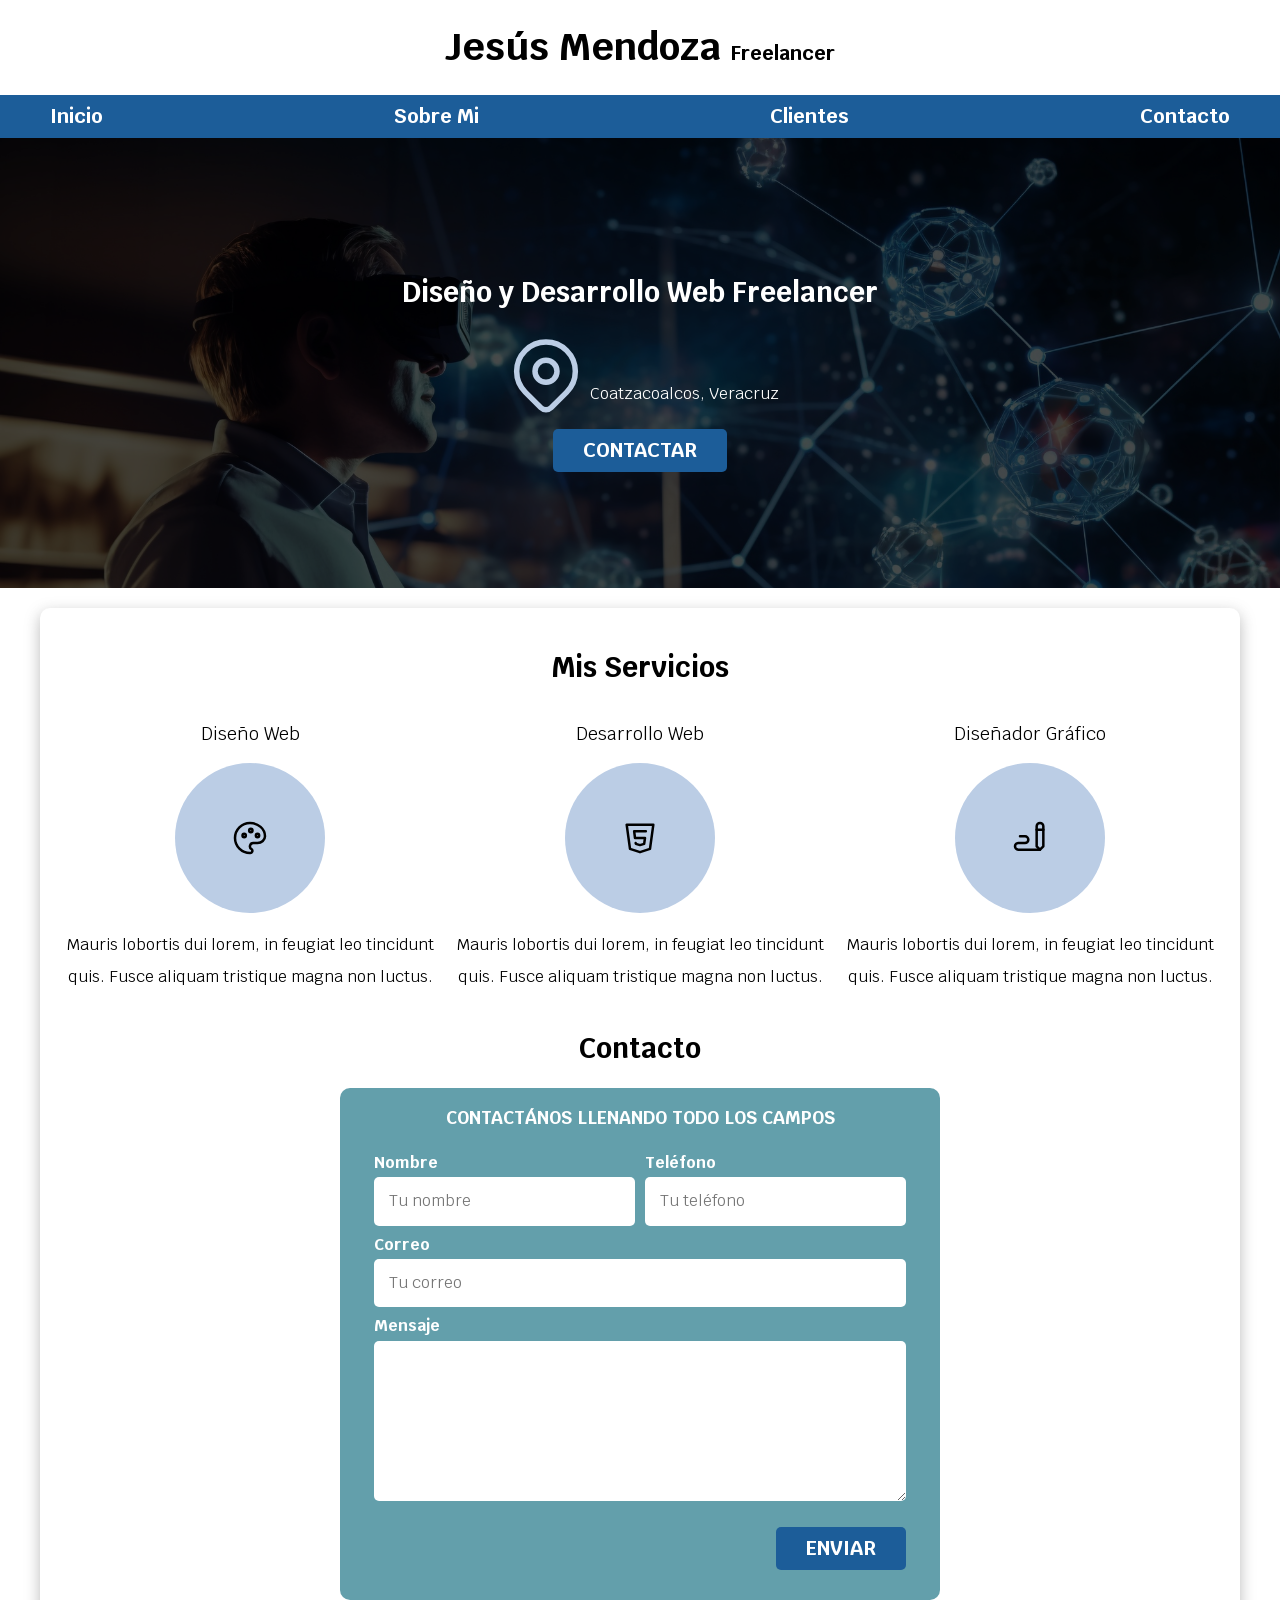
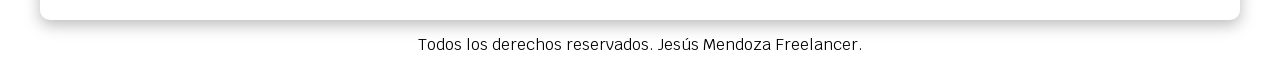
==== commit da3b08b3: "cambio de diseño personal" ====
--- a/freelancer_inicio/index.html
+++ b/freelancer_inicio/index.html
@@ -6,6 +6,7 @@
     <meta name="viewport" content="width=device-width, initial-scale=1.0">
     <!-- SEO: util para los usuarios cuando buscan informacion, páginas etc -->
     <title>Diseñador Freelancer</title>
+    <link rel="icon" href="img/home-icon.png">
     <!-- as="style" le dice al navegador que es una hoja de estilos -->
     <link rel="preload" href="css/normalize.css" as="style">
     <!-- Normalize: normaliza los estilos de los navegadores -->
@@ -48,7 +49,7 @@
             <div class="ubicacion">
                 <!-- Icono en svg de la pág Tabler icons -->
                 <svg xmlns="http://www.w3.org/2000/svg" class="icon icon-tabler icon-tabler-map-pin" width="88"
-                    height="88" viewBox="0 0 24 24" stroke-width="1.5" stroke="#FFC107" fill="none"
+                    height="88" viewBox="0 0 24 24" stroke-width="1.5" stroke="#BBCDE5" fill="none"
                     stroke-linecap="round" stroke-linejoin="round">
                     <path stroke="none" d="M0 0h24v24H0z" fill="none" />
                     <path d="M9 11a3 3 0 1 0 6 0a3 3 0 0 0 -6 0" />
--- a/freelancer_inicio/css/style.css
+++ b/freelancer_inicio/css/style.css
@@ -1,19 +1,34 @@
 /* Custom properties - Definir una paleta de colores*/
 :root {
-    --blanco: #ffffff;
+    /* --blanco: #ffffff;
     --oscuro: #212121;
     --primario: #FFC107;
     --secundario: #0097A7;
     --gris: #7DA4A7;
-    --grisClaro: #DFE9F3;
+    --grisClaro: #DFE9F3; */
+
+    --blanco: #ffffff;
+    --oscuro: #212121;
+    --primario: #BBCDE5;
+    --secundario: #1C5D99;
+    --aqua: #639FAB;
+    
 
     --fuente-principal: 3.8rem;
 }
 
 html {
     font-size: 62.5%;
-    box-sizing: border-box;
-    /* Hack para Box Model */
+    box-sizing: border-box; /* Hack para Box Model */
+    scroll-snap-type: y mandatory;
+}
+
+/* Scroll Snap */
+.servicios,
+.navegacion-principal,
+.formulario {
+    scroll-snap-align: center;
+    scroll-snap-stop: always;
 }
 
 /* El asterisco quiere decir que se van a seleccionar todos los elementos de html 
@@ -26,11 +41,9 @@
 }
 
 body {
-    font-size: 16px;
-    /* 1 rem = 10px */
+    font-size: 16px; /* 1 rem = 10px */
     font-family: 'Krub', sans-serif;
-    background-image: linear-gradient(to top, var(--grisClaro) 0%, var(--blanco) 100%);
-    /* colores gradiantes/con degradado */
+    background-image: linear-gradient(to top, var(--grisClaro) 0%, var(--blanco) 100%); /* colores gradiantes/con degradado */
 }
 
 /* Globales */
@@ -227,7 +240,7 @@
 }
 
 .servicio h3 {
-    color: var(--secundario);
+    color: black;
     font-weight: normal;
 }
 
@@ -243,7 +256,7 @@
 
 /* Formulario: Contacto */
 .formulario {
-    background-color: var(--gris);
+    background-color: var(--aqua);
 
     /* Utilizar el valor más pequeño */
     width: min(60rem, 100%);
@@ -262,7 +275,7 @@
     text-transform: uppercase;
     font-weight: 700;
     margin-bottom: 2rem;
-    color: var(--primario);
+    color: var(--blanco);
 }
 
 @media (min-width: 768px) {
--- a/freelancer_inicio/css/style.css
+++ b/freelancer_inicio/css/style.css
@@ -1,19 +1,34 @@
 /* Custom properties - Definir una paleta de colores*/
 :root {
-    --blanco: #ffffff;
+    /* --blanco: #ffffff;
     --oscuro: #212121;
     --primario: #FFC107;
     --secundario: #0097A7;
     --gris: #7DA4A7;
-    --grisClaro: #DFE9F3;
+    --grisClaro: #DFE9F3; */
+
+    --blanco: #ffffff;
+    --oscuro: #212121;
+    --primario: #BBCDE5;
+    --secundario: #1C5D99;
+    --aqua: #639FAB;
+    
 
     --fuente-principal: 3.8rem;
 }
 
 html {
     font-size: 62.5%;
-    box-sizing: border-box;
-    /* Hack para Box Model */
+    box-sizing: border-box; /* Hack para Box Model */
+    scroll-snap-type: y mandatory;
+}
+
+/* Scroll Snap */
+.servicios,
+.navegacion-principal,
+.formulario {
+    scroll-snap-align: center;
+    scroll-snap-stop: always;
 }
 
 /* El asterisco quiere decir que se van a seleccionar todos los elementos de html 
@@ -26,11 +41,9 @@
 }
 
 body {
-    font-size: 16px;
-    /* 1 rem = 10px */
+    font-size: 16px; /* 1 rem = 10px */
     font-family: 'Krub', sans-serif;
-    background-image: linear-gradient(to top, var(--grisClaro) 0%, var(--blanco) 100%);
-    /* colores gradiantes/con degradado */
+    background-image: linear-gradient(to top, var(--grisClaro) 0%, var(--blanco) 100%); /* colores gradiantes/con degradado */
 }
 
 /* Globales */
@@ -227,7 +240,7 @@
 }
 
 .servicio h3 {
-    color: var(--secundario);
+    color: black;
     font-weight: normal;
 }
 
@@ -243,7 +256,7 @@
 
 /* Formulario: Contacto */
 .formulario {
-    background-color: var(--gris);
+    background-color: var(--aqua);
 
     /* Utilizar el valor más pequeño */
     width: min(60rem, 100%);
@@ -262,7 +275,7 @@
     text-transform: uppercase;
     font-weight: 700;
     margin-bottom: 2rem;
-    color: var(--primario);
+    color: var(--blanco);
 }
 
 @media (min-width: 768px) {
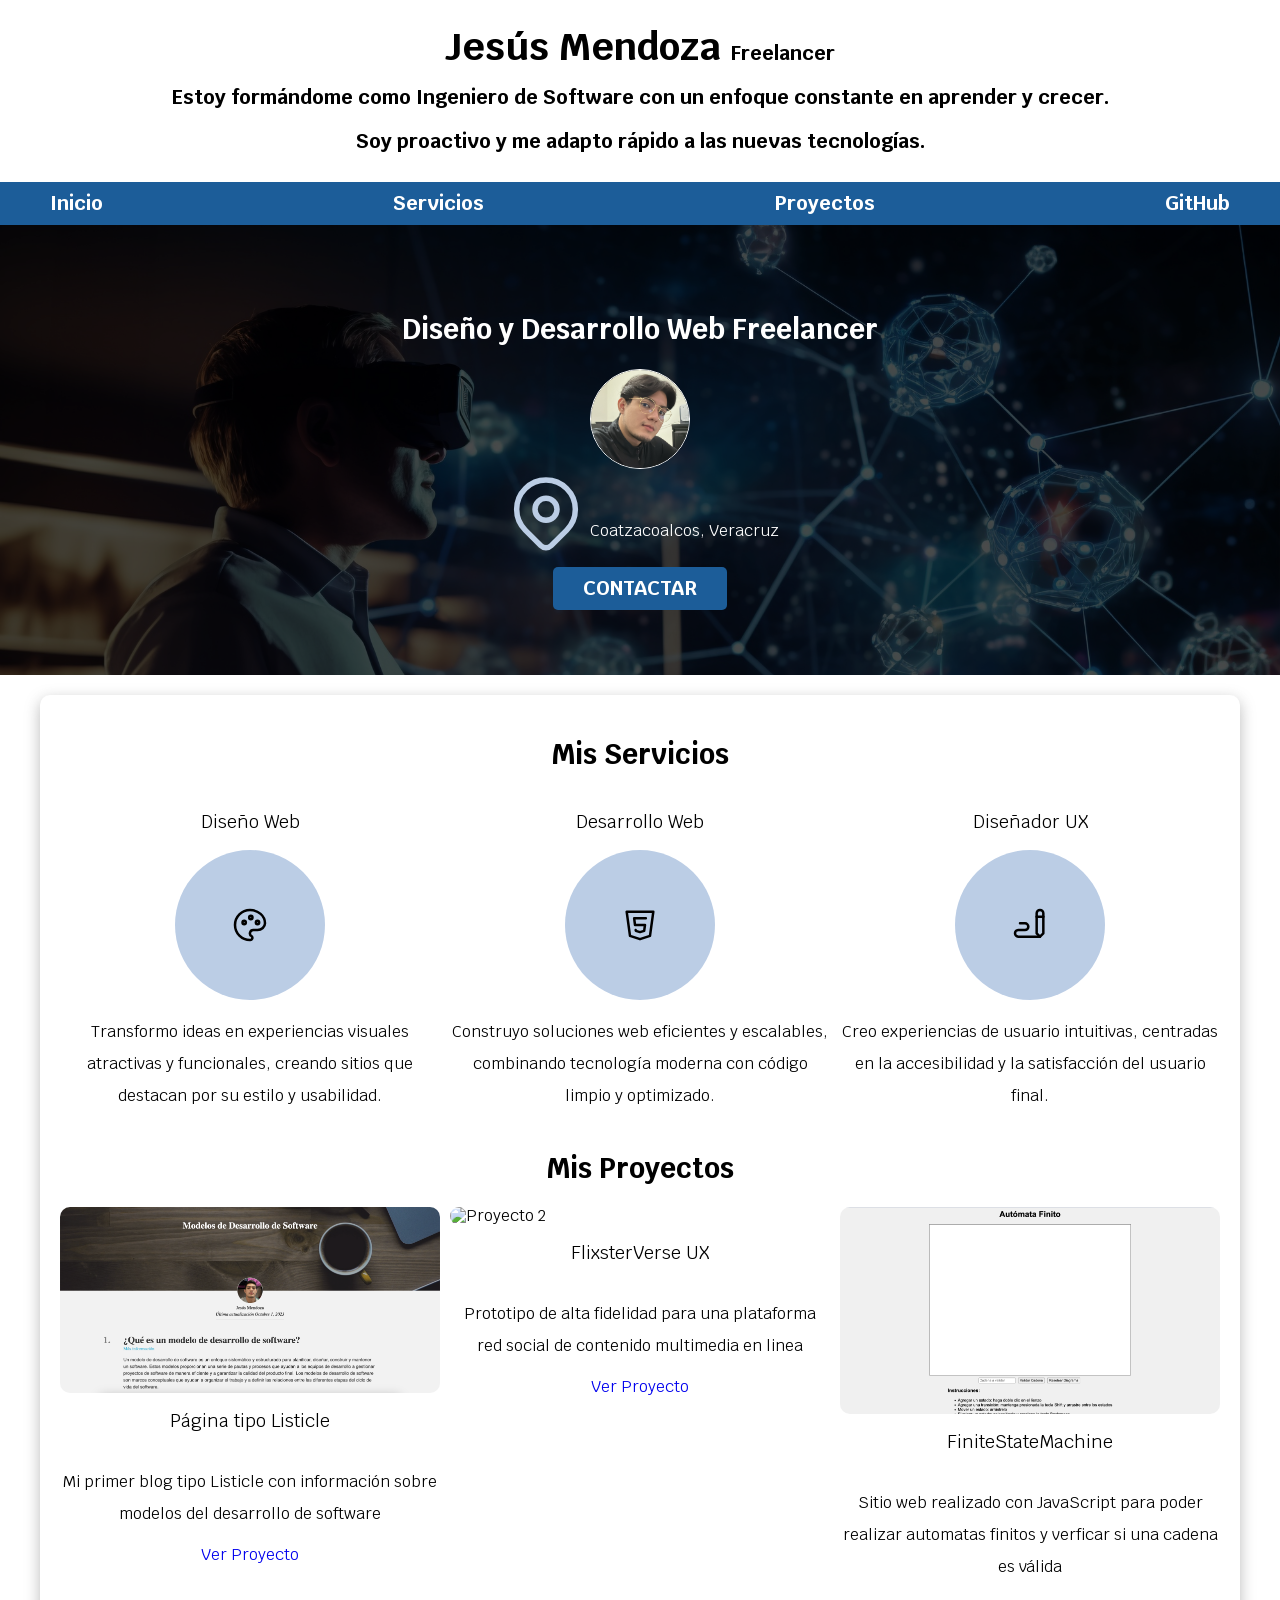
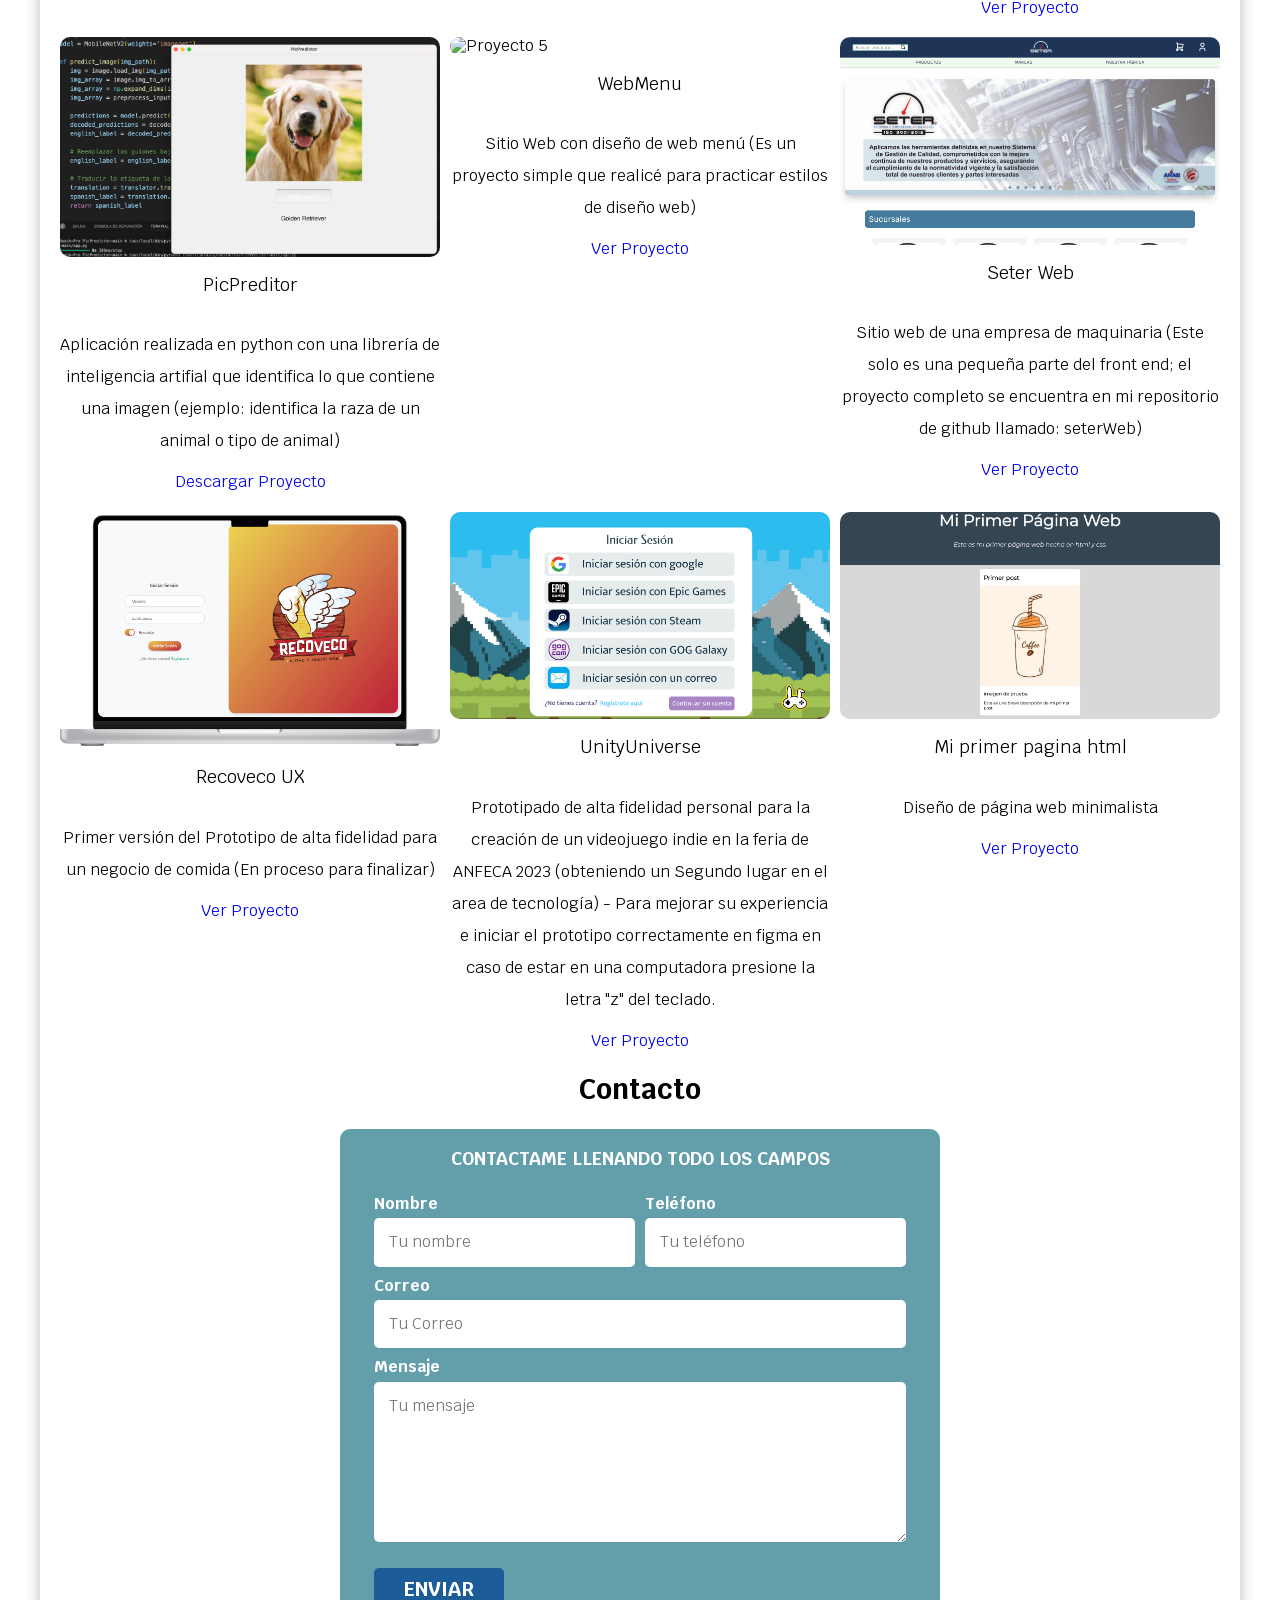
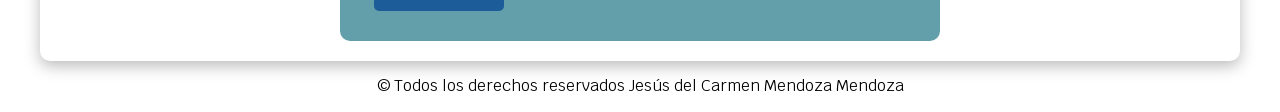
==== commit 1044c6ca: "portafolio web v1" ====
--- a/freelancer_inicio/index.html
+++ b/freelancer_inicio/index.html
@@ -4,19 +4,14 @@
 <head>
     <meta charset="UTF-8">
     <meta name="viewport" content="width=device-width, initial-scale=1.0">
-    <!-- SEO: util para los usuarios cuando buscan informacion, páginas etc -->
-    <title>Diseñador Freelancer</title>
+    <title>Desarrollador Web Freelancer</title>
     <link rel="icon" href="img/home-icon.png">
-    <!-- as="style" le dice al navegador que es una hoja de estilos -->
     <link rel="preload" href="css/normalize.css" as="style">
-    <!-- Normalize: normaliza los estilos de los navegadores -->
     <link rel="stylesheet" href="css/normalize.css">
     <link rel="preconnect" href="https://fonts.googleapis.com">
     <link rel="preconnect" href="https://fonts.gstatic.com" crossorigin>
     <link href="https://fonts.googleapis.com/css2?family=Krub&display=swap" rel="stylesheet">
-    <!-- precarga los archivos antes de que se cargue la página con preload -->
     <link rel="preload" href="css/style.css" as="style">
-    <!-- Hoja de estilos -->
     <link rel="stylesheet" href="css/style.css">
 </head>
 
@@ -24,30 +19,28 @@
     <header>
         <h1 class="titulo">Jesús Mendoza
             <span>Freelancer</span>
+            <div id="sobremi">
+                <span class="descripcion">Estoy formándome como Ingeniero de Software con un enfoque constante en aprender y crecer.</span>
+                <br>
+                <span>Soy proactivo y me adapto rápido a las nuevas tecnologías.</span>
+            </div>
         </h1>
     </header>
 
-    <!-- Nav: Navegación - enlaces -->
     <div class="nav-bg">
-        <!-- Las clases pueden tener varias de ellas en una misma siempre y cuando se le ponga espacio entre cada clase -->
         <nav class="navegacion-principal contenedor">
-            <a href="#">Inicio</a>
-            <a href="#">Sobre Mi</a>
-            <a href="#">Clientes</a>
-            <a href="#">Contacto</a>
+            <a href="index.html">Inicio</a>
+            <a href="#servicios">Servicios</a>
+            <a href="#proyectos">Proyectos</a>
+            <a target="_blank" href="https://github.com/jesucadev">GitHub</a>
         </nav>
     </div>
 
-    <!-- Si tenemos un heading tenemos que agruparlo en <section>
-    debido a que los headings son contenidos importantes, usualmente
-    sirven para introducir un nuevo contenido -->
     <section class="hero">
-        <!-- Hero: término utilizado en el diseño web para nombrar el banner inicial de nuestro sitio web -->
         <div class="contenido-hero">
-            <!-- Primer contenido: Información del desarrollador -->
             <h2>Diseño y Desarrollo Web <span>Freelancer</span></h2>
+            <img src="img/profile-photo.jpeg" alt="foto de perfil" class="profile-photo">
             <div class="ubicacion">
-                <!-- Icono en svg de la pág Tabler icons -->
                 <svg xmlns="http://www.w3.org/2000/svg" class="icon icon-tabler icon-tabler-map-pin" width="88"
                     height="88" viewBox="0 0 24 24" stroke-width="1.5" stroke="#BBCDE5" fill="none"
                     stroke-linecap="round" stroke-linejoin="round">
@@ -57,14 +50,12 @@
                 </svg>
                 <p>Coatzacoalcos, Veracruz</p>
             </div>
-            <a class="boton" href="#">Contactar</a>
+            <a class="boton" href="mailto:jesusdc.mendoza@gmail.com">Contactar</a>
         </div>
     </section>
 
-    <!-- Contenido principal: Servicios -->
     <main class="contenedor sombra">
-        <h2>Mis Servicios</h2>
-
+        <h2 id="servicios">Mis Servicios</h2>
         <div class="servicios">
             <section class="servicio">
                 <h3>Diseño Web</h3>
@@ -80,8 +71,8 @@
                         <path d="M16.5 10.5m-1 0a1 1 0 1 0 2 0a1 1 0 1 0 -2 0" />
                     </svg>
                 </div>
-                <p>Mauris lobortis dui lorem, in feugiat leo tincidunt quis. Fusce aliquam
-                    tristique magna non luctus.</p>
+                <p>Transformo ideas en experiencias visuales atractivas y funcionales,
+                    creando sitios que destacan por su estilo y usabilidad.</p>
             </section>
 
             <section class="servicio">
@@ -95,12 +86,12 @@
                         <path d="M15.5 8h-7l.5 4h6l-.5 3.5l-2.5 .75l-2.5 -.75l-.1 -.5" />
                     </svg>
                 </div>
-                <p>Mauris lobortis dui lorem, in feugiat leo tincidunt quis. Fusce aliquam
-                    tristique magna non luctus.</p>
+                <p>Construyo soluciones web eficientes y escalables, 
+                    combinando tecnología moderna con código limpio y optimizado.</p>
             </section>
 
             <section class="servicio">
-                <h3>Diseñador Gráfico</h3>
+                <h3>Diseñador UX</h3>
                 <div class="iconos">
                     <svg xmlns="http://www.w3.org/2000/svg" class="icon icon-tabler icon-tabler-writing" width="40"
                         height="40" viewBox="0 0 24 24" stroke-width="1.5" stroke="#000000" fill="none"
@@ -111,19 +102,82 @@
                         <path d="M18 19h-13a2 2 0 1 1 0 -4h4a2 2 0 1 0 0 -4h-3" />
                     </svg>
                 </div>
-                <p>Mauris lobortis dui lorem, in feugiat leo tincidunt quis. Fusce aliquam
-                    tristique magna non luctus.</p>
+                <p>Creo experiencias de usuario intuitivas, 
+                    centradas en la accesibilidad y la satisfacción del usuario final.</p>
             </section>
         </div>
 
-        <!-- Formulario: contacto -->
-        <section>
+        <h2 id="proyectos">Mis Proyectos</h2>
+        <div class="proyectos">
+            <section class="proyecto">
+                <img src="img/proyecto1.png" alt="Proyecto 1">
+                <h3>Página tipo Listicle</h3>
+                <p>Mi primer blog tipo Listicle con información sobre modelos del desarrollo de software</p>
+                <a href="https://modelos-de-desarrollo-de-software.netlify.app" target="_blank">Ver Proyecto</a>
+            </section>
+
+            <section class="proyecto">
+                <img src="img/proyecto2.png" alt="Proyecto 2">
+                <h3>FlixsterVerse UX</h3>
+                <p>Prototipo de alta fidelidad para una plataforma red social de contenido multimedia en linea</p>
+                <a target="_blank" href="https://www.figma.com/proto/s1Jhgt3isd7kza10d61ufU/FlixsterVerse-Prototype?node-id=2-2&starting-point-node-id=2%3A2&t=nyZHWXq65nruTUtc-1">Ver Proyecto</a>
+            </section>
+
+            <section class="proyecto">
+                <img src="img/proyecto3.png" alt="Proyecto 3">
+                <h3>FiniteStateMachine</h3>
+                <p>Sitio web realizado con JavaScript para poder realizar automatas finitos y verficar si una cadena es válida</p>
+                <a target="_blank" href="https://finitestatemachine.netlify.app/">Ver Proyecto</a>
+            </section>
+
+            <section class="proyecto">
+                <img src="img/proyecto4.png" alt="Proyecto 4">
+                <h3>PicPreditor</h3>
+                <p>Aplicación realizada en python con una librería de inteligencia artifial que identifica lo que contiene una imagen (ejemplo: identifica la raza de un animal o tipo de animal)</p>
+                <a target="_blank" href="download/app.py" download="PicPreditor">Descargar Proyecto</a>
+            </section>
+
+            <section class="proyecto">
+                <img src="img/proyecto5.png" alt="Proyecto 5">
+                <h3>WebMenu</h3>
+                <p>Sitio Web con diseño de web menú (Es un proyecto simple que realicé para practicar estilos de diseño web)</p>
+                <a target="_blank" href="https://webmenujesusmendoza.netlify.app/">Ver Proyecto</a>
+            </section>
+
+            <section class="proyecto">
+                <img src="img/proyecto6.png" alt="Proyecto 6">
+                <h3>Seter Web</h3>
+                <p>Sitio web de una empresa de maquinaria (Este solo es una pequeña parte del front end; el proyecto completo se encuentra en mi repositorio de github llamado: seterWeb)</p>
+                <a target="_blank" href="https://seter.netlify.app/">Ver Proyecto</a>
+            </section>
+
+            <section class="proyecto">
+                <img src="img/proyecto7.png" alt="Proyecto 7">
+                <h3>Recoveco UX</h3>
+                <p>Primer versión del Prototipo de alta fidelidad para un negocio de comida (En proceso para finalizar)</p>
+                <a target="_blank" href="https://www.figma.com/proto/AcXZFeITGG6EM1BDwaFEIq/POS-Recoveco?node-id=2-3&starting-point-node-id=2%3A3&t=TJVEqzDmu9lUWPH5-1">Ver Proyecto</a>
+            </section>
+
+            <section class="proyecto">
+                <img src="img/proyecto8.png" alt="Proyecto 8">
+                <h3>UnityUniverse</h3>
+                <p>Prototipado de alta fidelidad personal para la creación de un videojuego indie en la feria de ANFECA 2023 (obteniendo un Segundo lugar en el area de tecnología) - Para mejorar su experiencia e iniciar el prototipo correctamente en figma en caso de estar en una computadora presione la letra "z" del teclado.</p>
+                <a target="_blank" href="https://www.figma.com/proto/7qirk4SKmxI4bg5xRkh4Rb/Prototipado-de-alto-nivel_Desarrollo-de-software?node-id=72-37&starting-point-node-id=72%3A37&scaling=scale-down-width&content-scaling=fixed&t=EWGYySeLlMeDcosU-1">Ver Proyecto</a>
+            </section>
+
+            <section class="proyecto">
+                <img src="img/proyecto9.png" alt="Proyecto 9">
+                <h3>Mi primer pagina html</h3>
+                <p>Diseño de página web minimalista</p>
+                <a target="_blank" href="https://66c5106608eb956c21d85f72--glistening-kitten-1ba858.netlify.app/">Ver Proyecto</a>
+            </section>
+        </div>
+
+        <section id="contacto">
             <h2>Contacto</h2>
-
             <form class="formulario" action="#">
                 <fieldset>
-                    <legend>Contactános llenando todo los campos</legend>
-
+                    <legend>Contactame llenando todo los campos</legend>
                     <div class="contenedor-campos">
                         <div class="campo">
                             <label for="">Nombre</label>
@@ -137,17 +191,16 @@
 
                         <div class="campo">
                             <label for="">Correo</label>
-                            <input type="email" placeholder="Tu correo">
+                            <input type="email" placeholder="Tu Correo">
                         </div>
 
                         <div class="campo">
                             <label for="">Mensaje</label>
-                            <textarea></textarea>
-                        </div>
-                    </div> <!-- .contenedor-campos -->
-
-                    <div class="alinear-derecha flex">
-                        <input class="boton w-sm-100" type="button" value="Enviar">
+                            <textarea placeholder="Tu mensaje"></textarea>
+                        </div>
+                    </div>
+                    <div class="alinear-derecha">
+                        <input class="boton w-sm-100" type="submit" value="Enviar">
                     </div>
                 </fieldset>
             </form>
@@ -155,8 +208,9 @@
     </main>
 
     <footer class="footer">
-        <p>Todos los derechos reservados. Jesús Mendoza Freelancer.</p>
+        <p>© Todos los derechos reservados Jesús del Carmen Mendoza Mendoza</p>
     </footer>
+
 </body>
 
-</html>+</html>
--- a/freelancer_inicio/css/style.css
+++ b/freelancer_inicio/css/style.css
@@ -20,16 +20,17 @@
 html {
     font-size: 62.5%;
     box-sizing: border-box; /* Hack para Box Model */
-    scroll-snap-type: y mandatory;
+    /* scroll-snap-type: y mandatory; */
 }
 
 /* Scroll Snap */
-.servicios,
+/* .servicios,
 .navegacion-principal,
+.proyectos,
 .formulario {
     scroll-snap-align: center;
     scroll-snap-stop: always;
-}
+} */
 
 /* El asterisco quiere decir que se van a seleccionar todos los elementos de html 
     y todo este bloque quiere decir que se coloca el box-sizing a todos los elementos
@@ -44,6 +45,18 @@
     font-size: 16px; /* 1 rem = 10px */
     font-family: 'Krub', sans-serif;
     background-image: linear-gradient(to top, var(--grisClaro) 0%, var(--blanco) 100%); /* colores gradiantes/con degradado */
+}
+
+.profile-photo {
+    background-size: cover;
+    background-repeat: no-repeat;
+    background-position: center center;
+    border-radius: 100%;
+    border: 1px solid white;
+    width: 100px;
+    height: 100px;
+    /* bottom: -50px;
+    position: absolute; */
 }
 
 /* Globales */
@@ -228,18 +241,31 @@
     }
 }
 
-.servicio {
+/* Servicios */
+@media (min-width: 768px) {
+    .proyectos {
+        display: grid;
+        grid-template-columns: repeat(3, 1fr);
+        column-gap: 1rem;
+        row-gap: 2rem;
+    }
+}
+
+.servicio,
+.proyecto {
     display: flex;
     flex-direction: column;
     align-items: center;
 }
 
-.servicio p {
+.servicio p,
+.proyecto p {
     line-height: 2;
     text-align: center;
 }
 
-.servicio h3 {
+.servicio h3,
+.proyecto h3 {
     color: black;
     font-weight: normal;
 }
@@ -252,6 +278,15 @@
     display: flex;
     justify-content: center;
     align-items: center;
+}
+
+.proyecto img {
+    width: 100%;
+    border-radius: 1rem;
+}
+
+.proyecto a {
+    text-decoration: none;
 }
 
 /* Formulario: Contacto */
--- a/freelancer_inicio/css/style.css
+++ b/freelancer_inicio/css/style.css
@@ -20,16 +20,17 @@
 html {
     font-size: 62.5%;
     box-sizing: border-box; /* Hack para Box Model */
-    scroll-snap-type: y mandatory;
+    /* scroll-snap-type: y mandatory; */
 }
 
 /* Scroll Snap */
-.servicios,
+/* .servicios,
 .navegacion-principal,
+.proyectos,
 .formulario {
     scroll-snap-align: center;
     scroll-snap-stop: always;
-}
+} */
 
 /* El asterisco quiere decir que se van a seleccionar todos los elementos de html 
     y todo este bloque quiere decir que se coloca el box-sizing a todos los elementos
@@ -44,6 +45,18 @@
     font-size: 16px; /* 1 rem = 10px */
     font-family: 'Krub', sans-serif;
     background-image: linear-gradient(to top, var(--grisClaro) 0%, var(--blanco) 100%); /* colores gradiantes/con degradado */
+}
+
+.profile-photo {
+    background-size: cover;
+    background-repeat: no-repeat;
+    background-position: center center;
+    border-radius: 100%;
+    border: 1px solid white;
+    width: 100px;
+    height: 100px;
+    /* bottom: -50px;
+    position: absolute; */
 }
 
 /* Globales */
@@ -228,18 +241,31 @@
     }
 }
 
-.servicio {
+/* Servicios */
+@media (min-width: 768px) {
+    .proyectos {
+        display: grid;
+        grid-template-columns: repeat(3, 1fr);
+        column-gap: 1rem;
+        row-gap: 2rem;
+    }
+}
+
+.servicio,
+.proyecto {
     display: flex;
     flex-direction: column;
     align-items: center;
 }
 
-.servicio p {
+.servicio p,
+.proyecto p {
     line-height: 2;
     text-align: center;
 }
 
-.servicio h3 {
+.servicio h3,
+.proyecto h3 {
     color: black;
     font-weight: normal;
 }
@@ -252,6 +278,15 @@
     display: flex;
     justify-content: center;
     align-items: center;
+}
+
+.proyecto img {
+    width: 100%;
+    border-radius: 1rem;
+}
+
+.proyecto a {
+    text-decoration: none;
 }
 
 /* Formulario: Contacto */
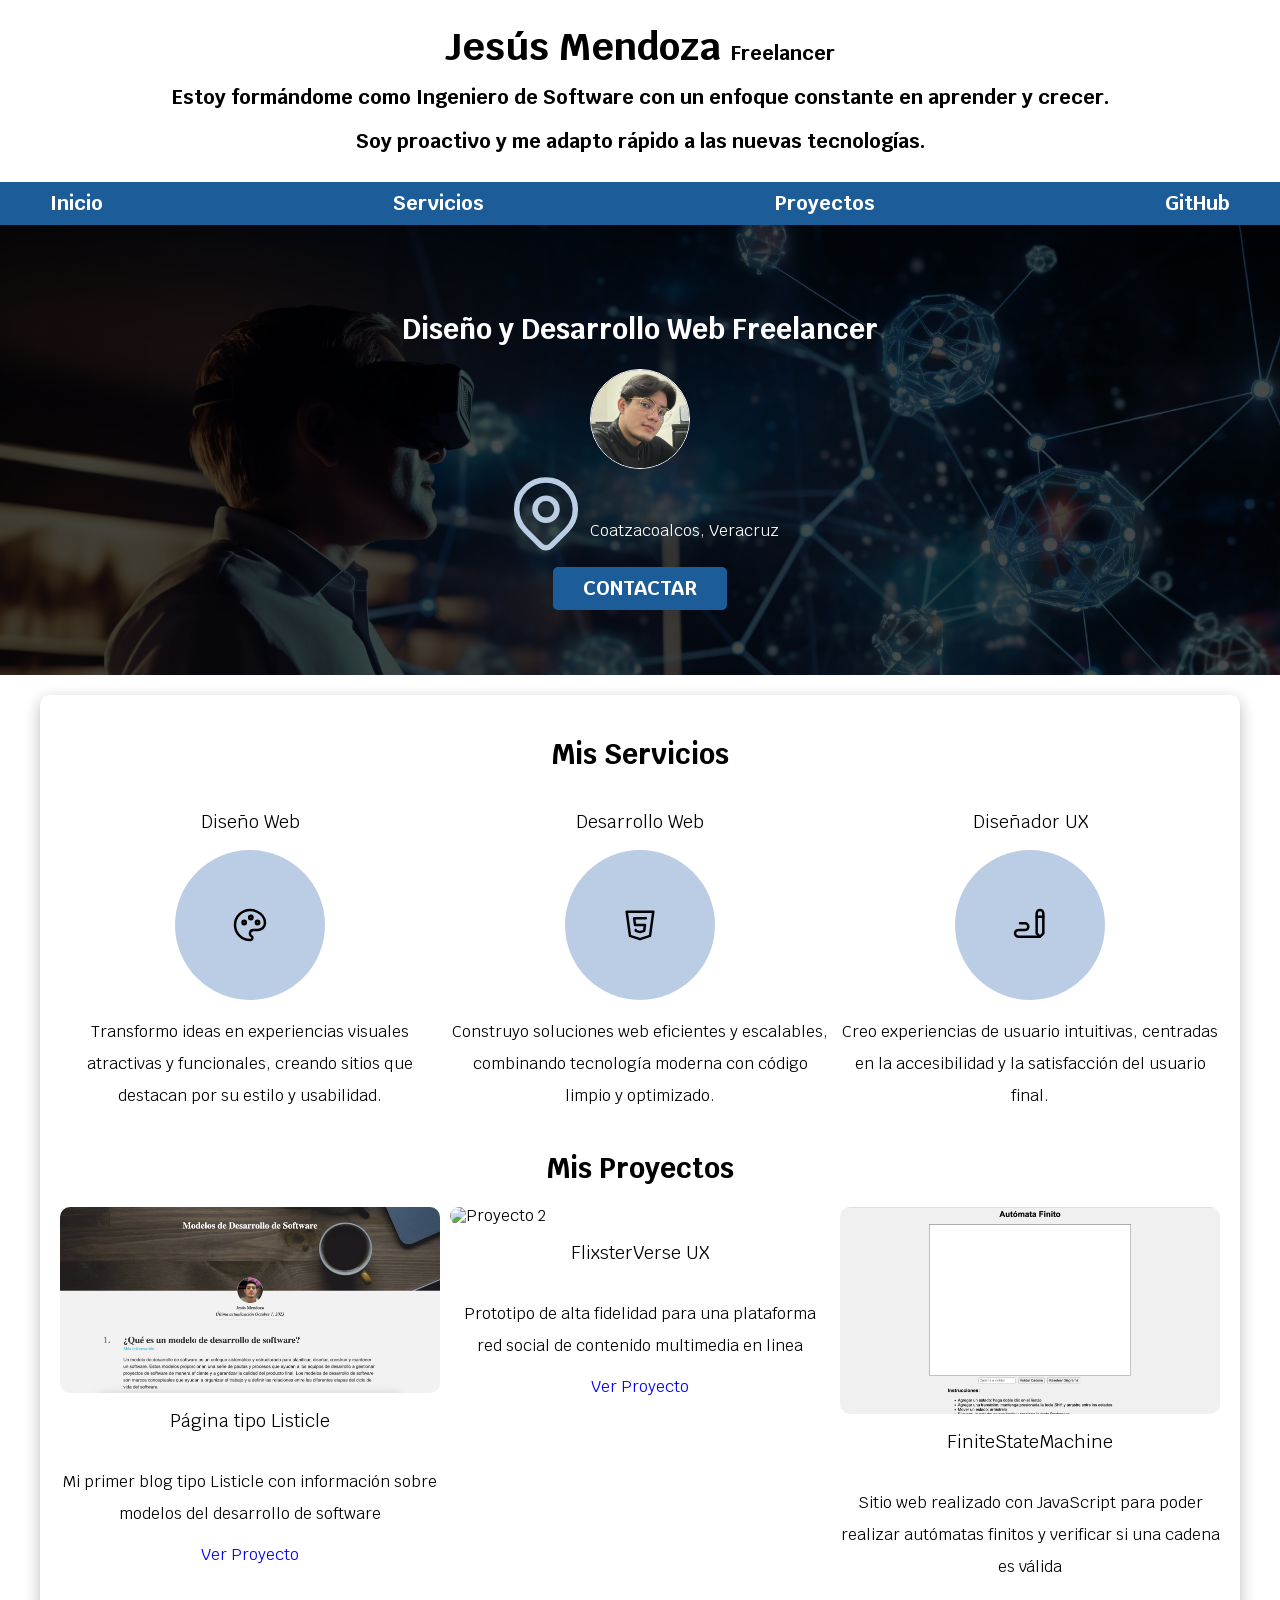
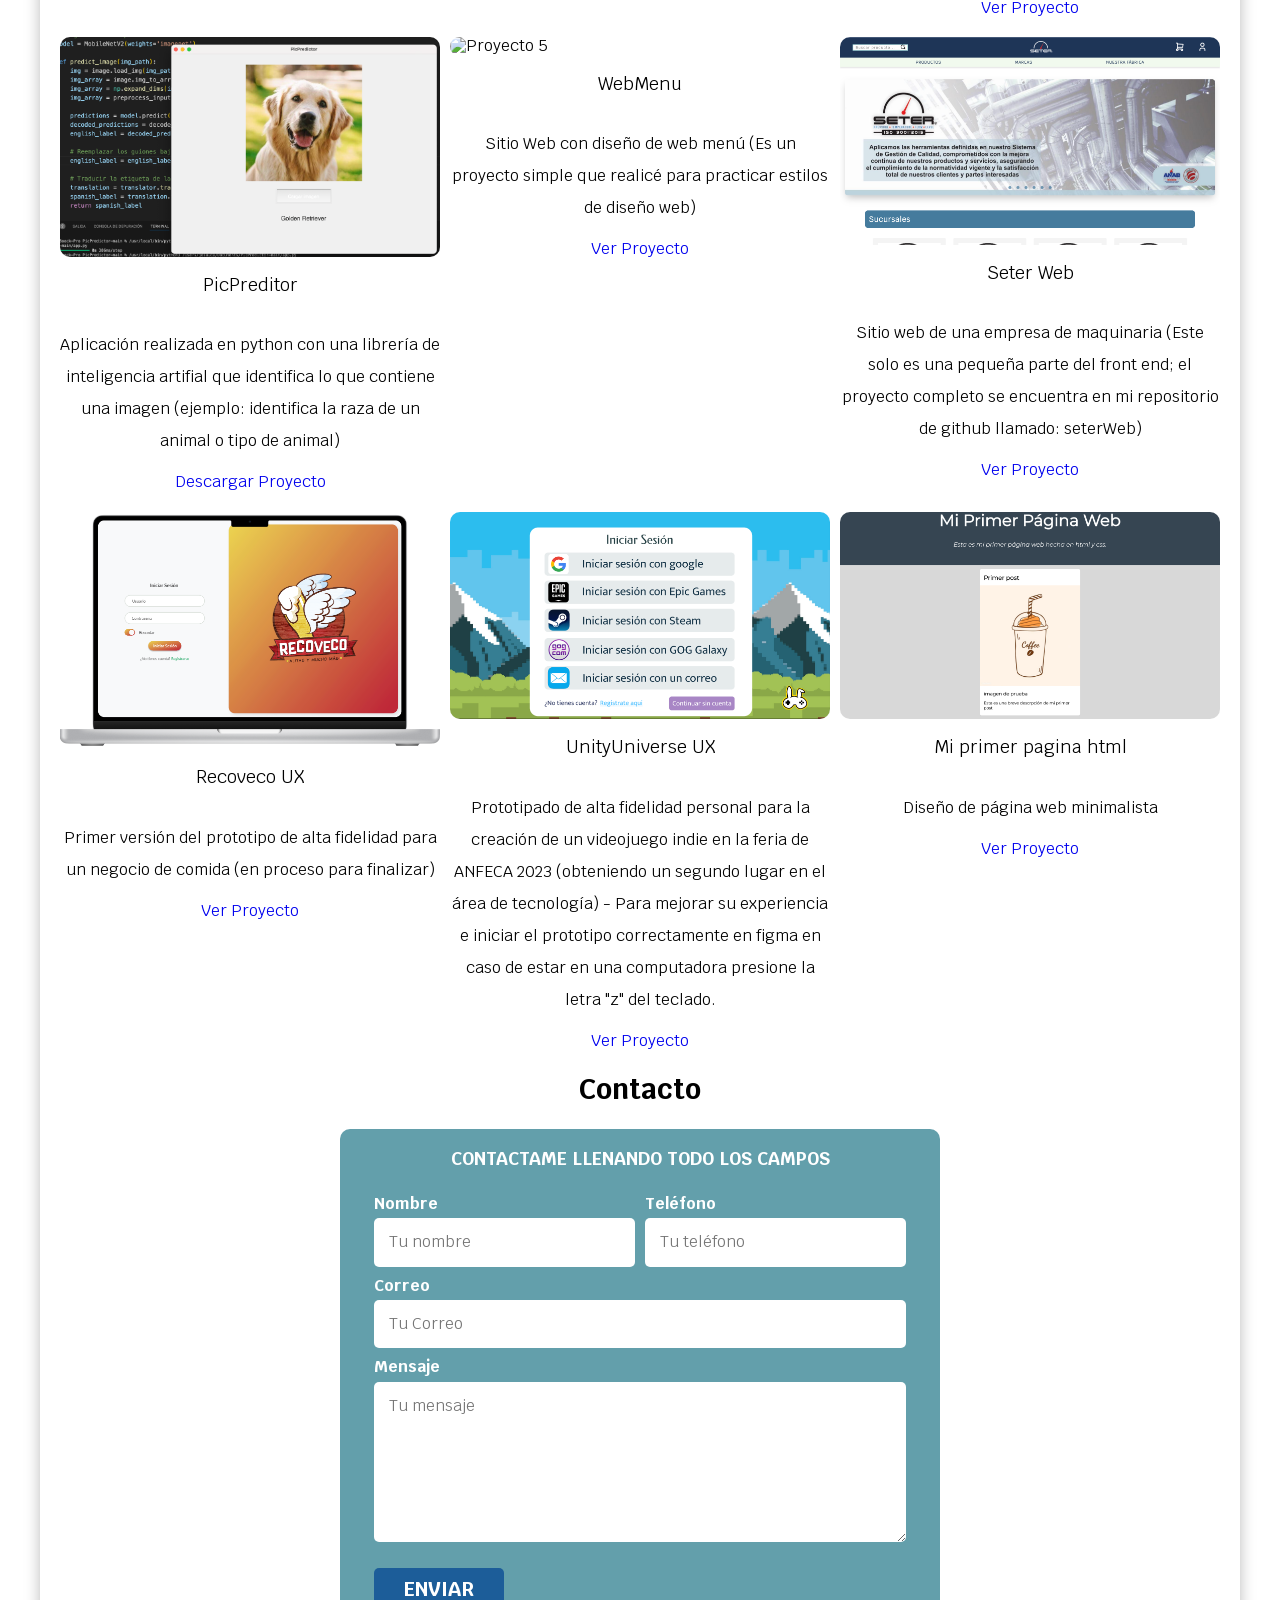
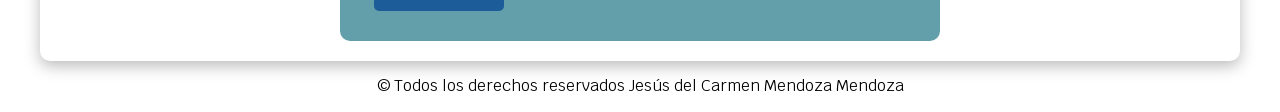
==== commit c1060ed2: "modificaciones de faltas de ortografía" ====
--- a/freelancer_inicio/index.html
+++ b/freelancer_inicio/index.html
@@ -126,7 +126,7 @@
             <section class="proyecto">
                 <img src="img/proyecto3.png" alt="Proyecto 3">
                 <h3>FiniteStateMachine</h3>
-                <p>Sitio web realizado con JavaScript para poder realizar automatas finitos y verficar si una cadena es válida</p>
+                <p>Sitio web realizado con JavaScript para poder realizar autómatas finitos y verificar si una cadena es válida</p>
                 <a target="_blank" href="https://finitestatemachine.netlify.app/">Ver Proyecto</a>
             </section>
 
@@ -154,14 +154,14 @@
             <section class="proyecto">
                 <img src="img/proyecto7.png" alt="Proyecto 7">
                 <h3>Recoveco UX</h3>
-                <p>Primer versión del Prototipo de alta fidelidad para un negocio de comida (En proceso para finalizar)</p>
+                <p>Primer versión del prototipo de alta fidelidad para un negocio de comida (en proceso para finalizar)</p>
                 <a target="_blank" href="https://www.figma.com/proto/AcXZFeITGG6EM1BDwaFEIq/POS-Recoveco?node-id=2-3&starting-point-node-id=2%3A3&t=TJVEqzDmu9lUWPH5-1">Ver Proyecto</a>
             </section>
 
             <section class="proyecto">
                 <img src="img/proyecto8.png" alt="Proyecto 8">
-                <h3>UnityUniverse</h3>
-                <p>Prototipado de alta fidelidad personal para la creación de un videojuego indie en la feria de ANFECA 2023 (obteniendo un Segundo lugar en el area de tecnología) - Para mejorar su experiencia e iniciar el prototipo correctamente en figma en caso de estar en una computadora presione la letra "z" del teclado.</p>
+                <h3>UnityUniverse UX</h3>
+                <p>Prototipado de alta fidelidad personal para la creación de un videojuego indie en la feria de ANFECA 2023 (obteniendo un segundo lugar en el área de tecnología) - Para mejorar su experiencia e iniciar el prototipo correctamente en figma en caso de estar en una computadora presione la letra "z" del teclado.</p>
                 <a target="_blank" href="https://www.figma.com/proto/7qirk4SKmxI4bg5xRkh4Rb/Prototipado-de-alto-nivel_Desarrollo-de-software?node-id=72-37&starting-point-node-id=72%3A37&scaling=scale-down-width&content-scaling=fixed&t=EWGYySeLlMeDcosU-1">Ver Proyecto</a>
             </section>
 
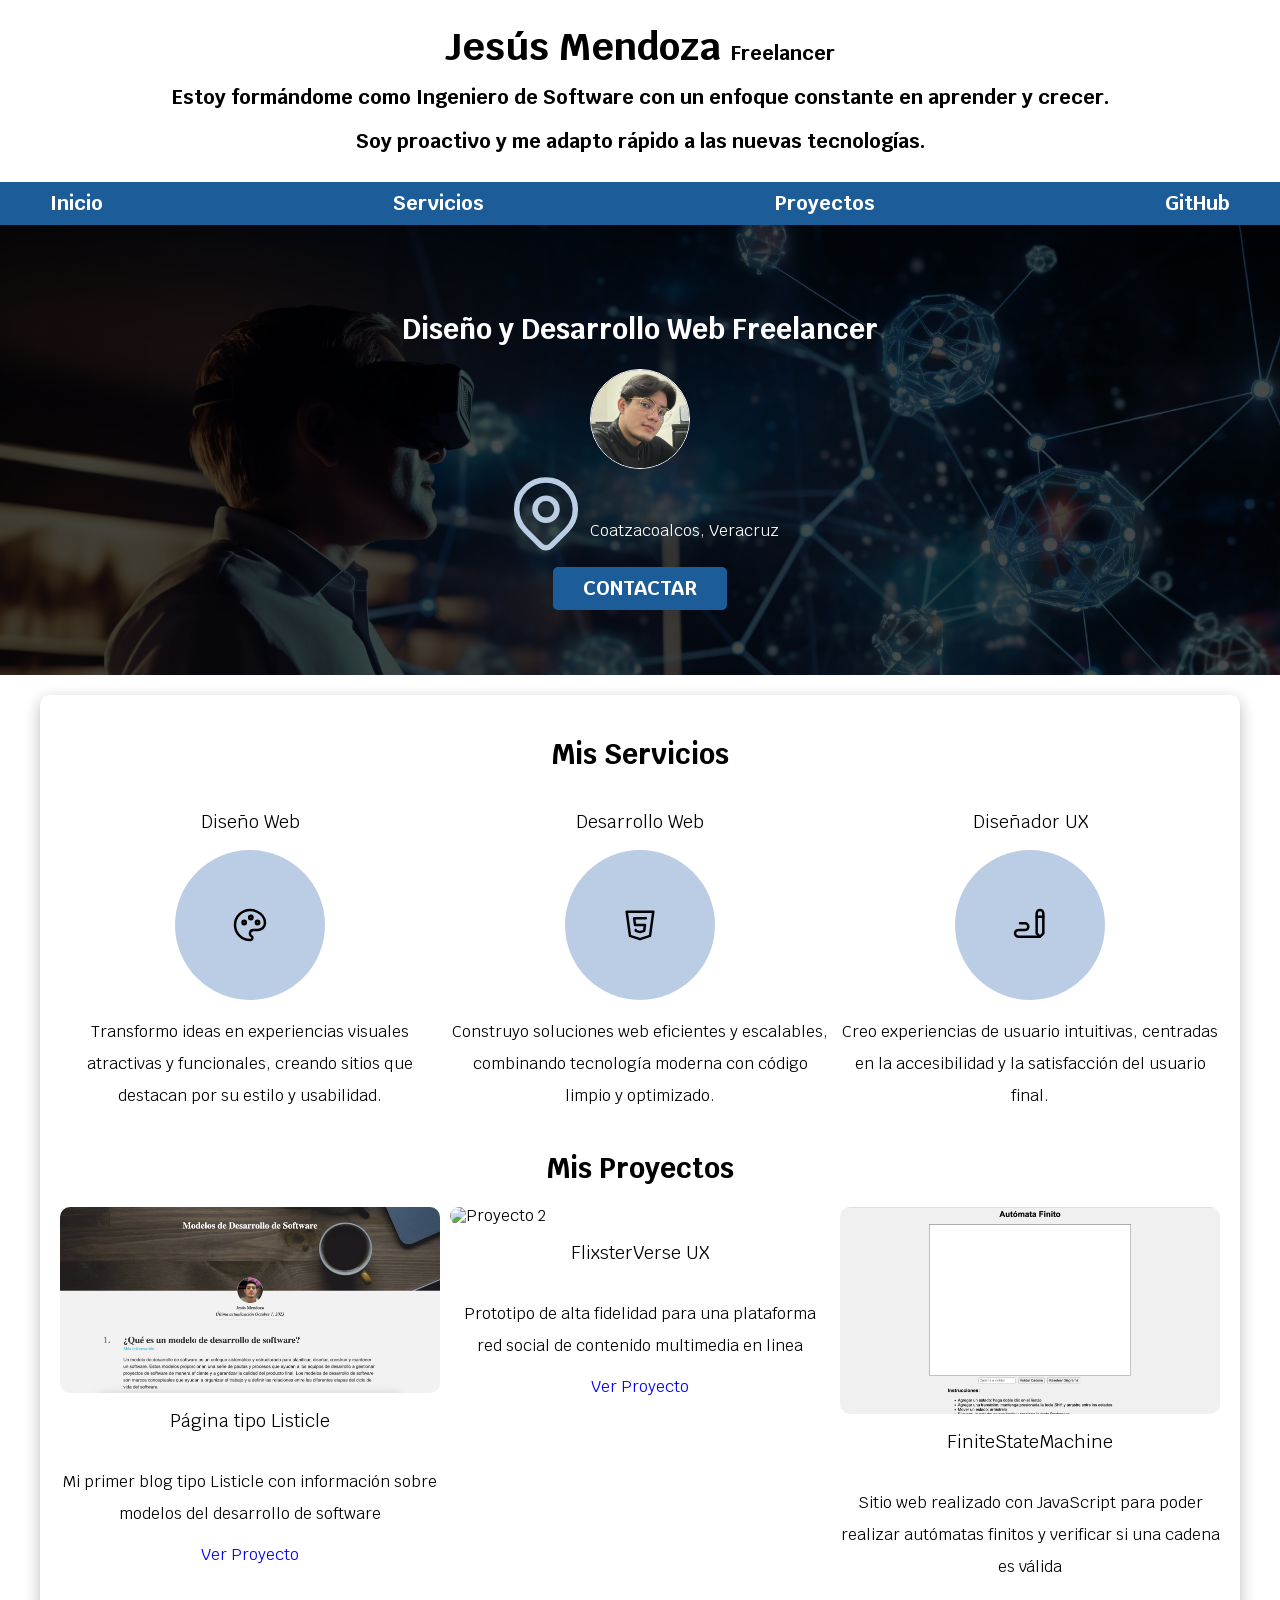
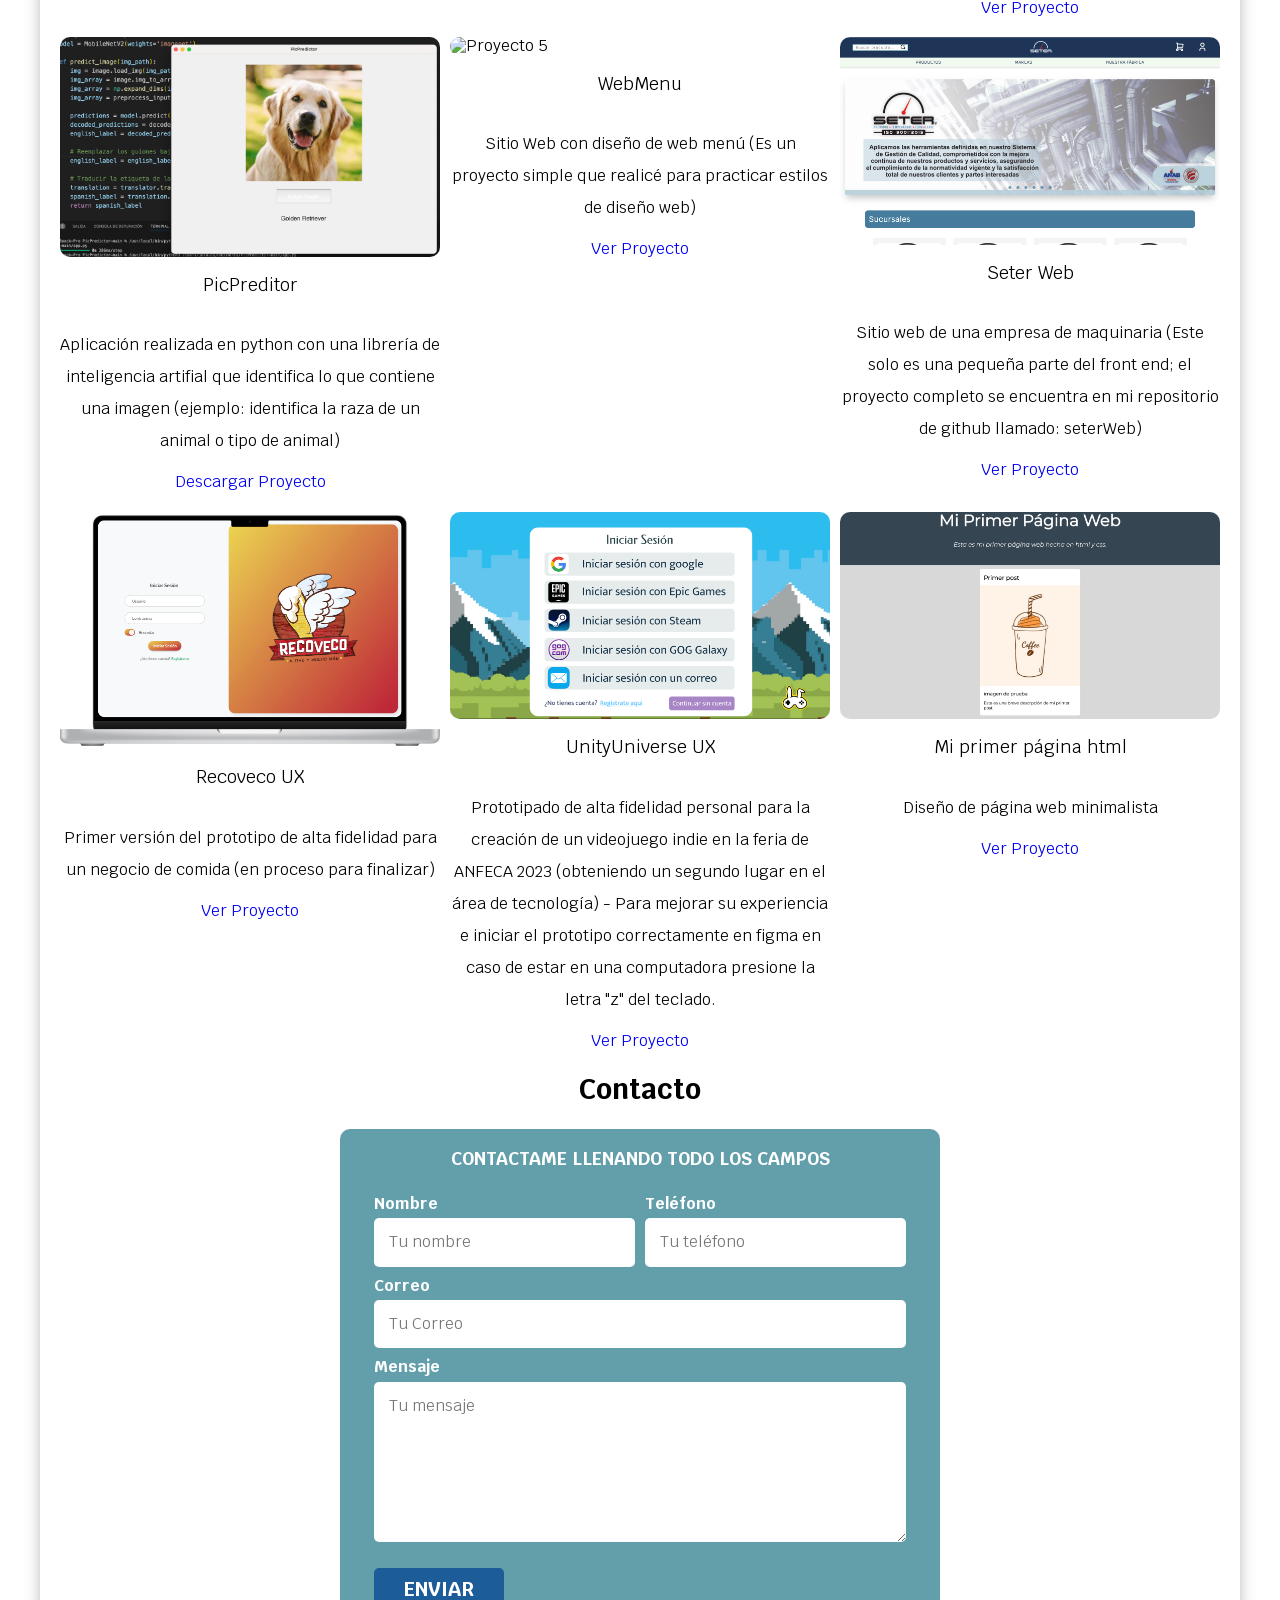
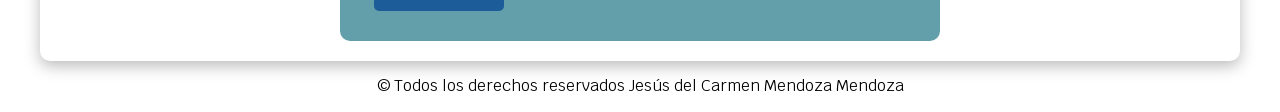
==== commit bda4a3a1: "modificaciones" ====
--- a/freelancer_inicio/index.html
+++ b/freelancer_inicio/index.html
@@ -167,9 +167,9 @@
 
             <section class="proyecto">
                 <img src="img/proyecto9.png" alt="Proyecto 9">
-                <h3>Mi primer pagina html</h3>
+                <h3>Mi primer página html</h3>
                 <p>Diseño de página web minimalista</p>
-                <a target="_blank" href="https://66c5106608eb956c21d85f72--glistening-kitten-1ba858.netlify.app/">Ver Proyecto</a>
+                <a target="_blank" href="https://webminimalista-jesus-mendoza.netlify.app/">Ver Proyecto</a>
             </section>
         </div>
 
